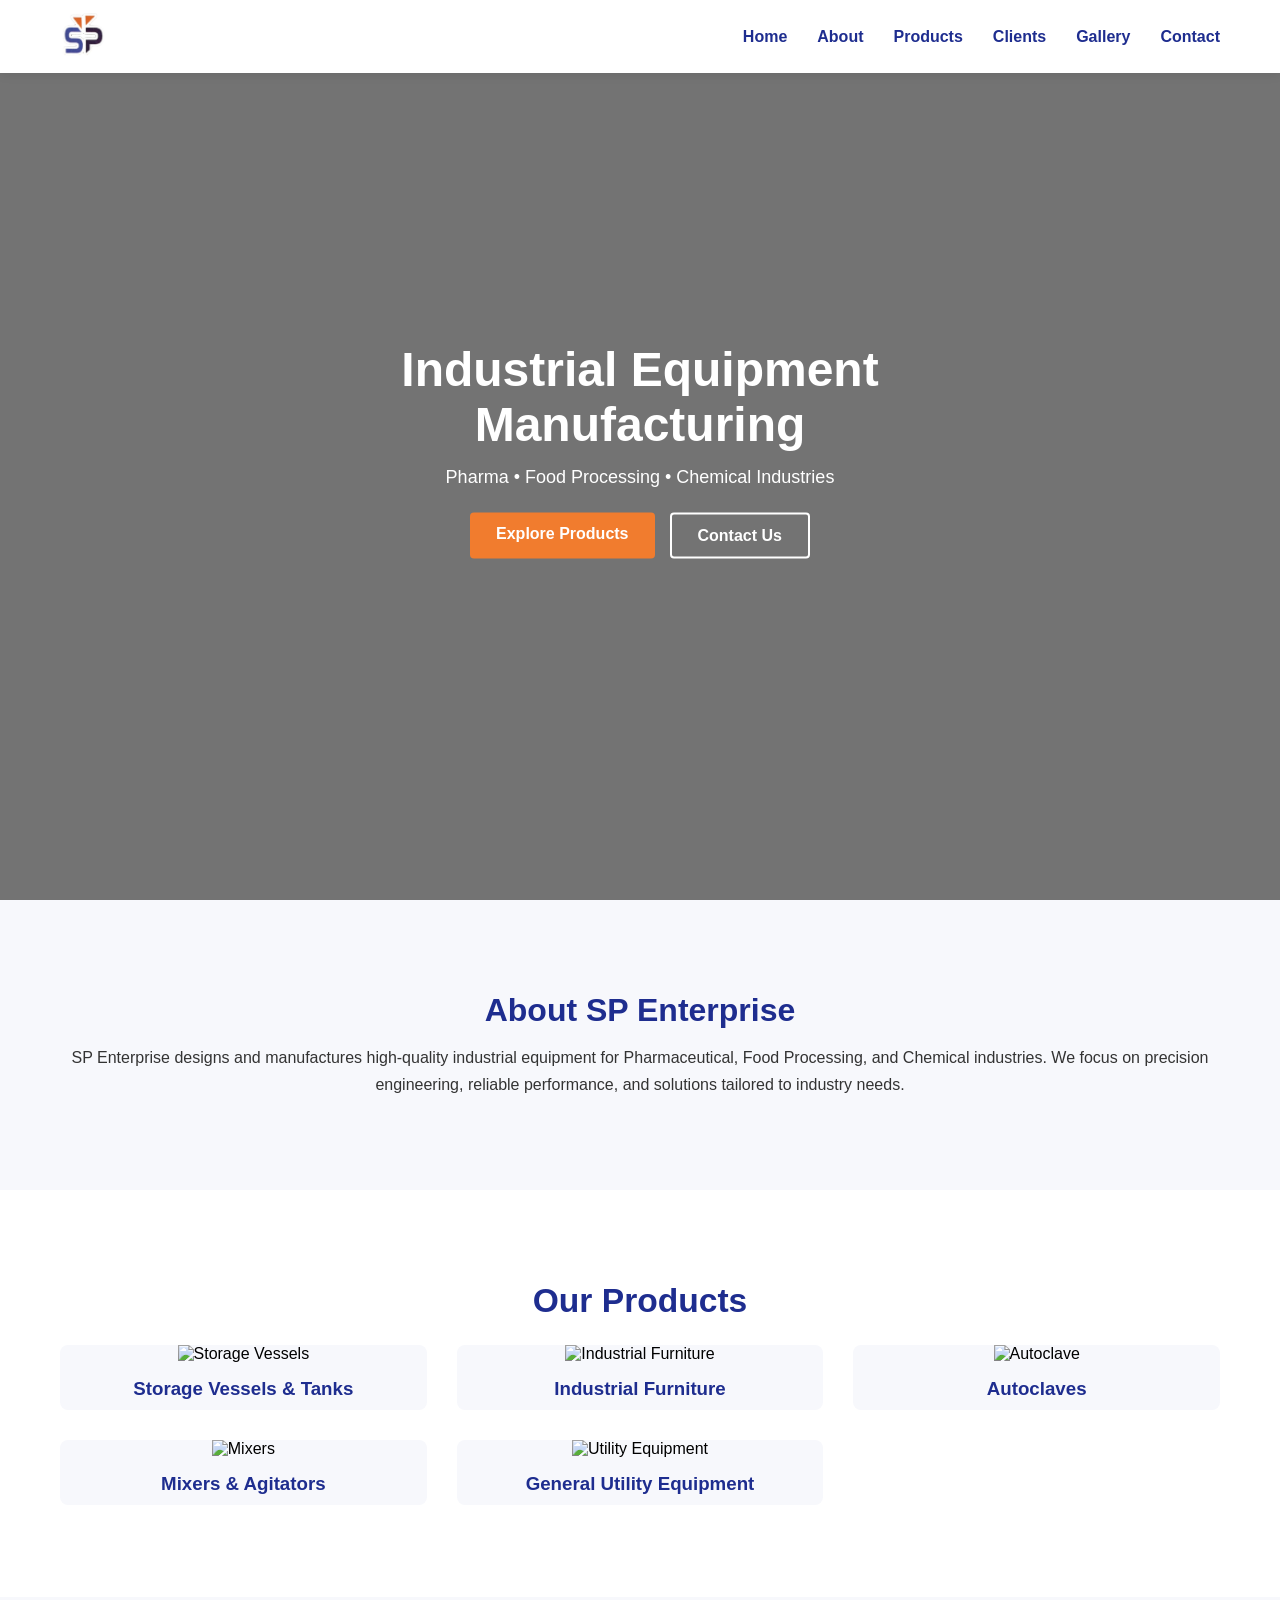
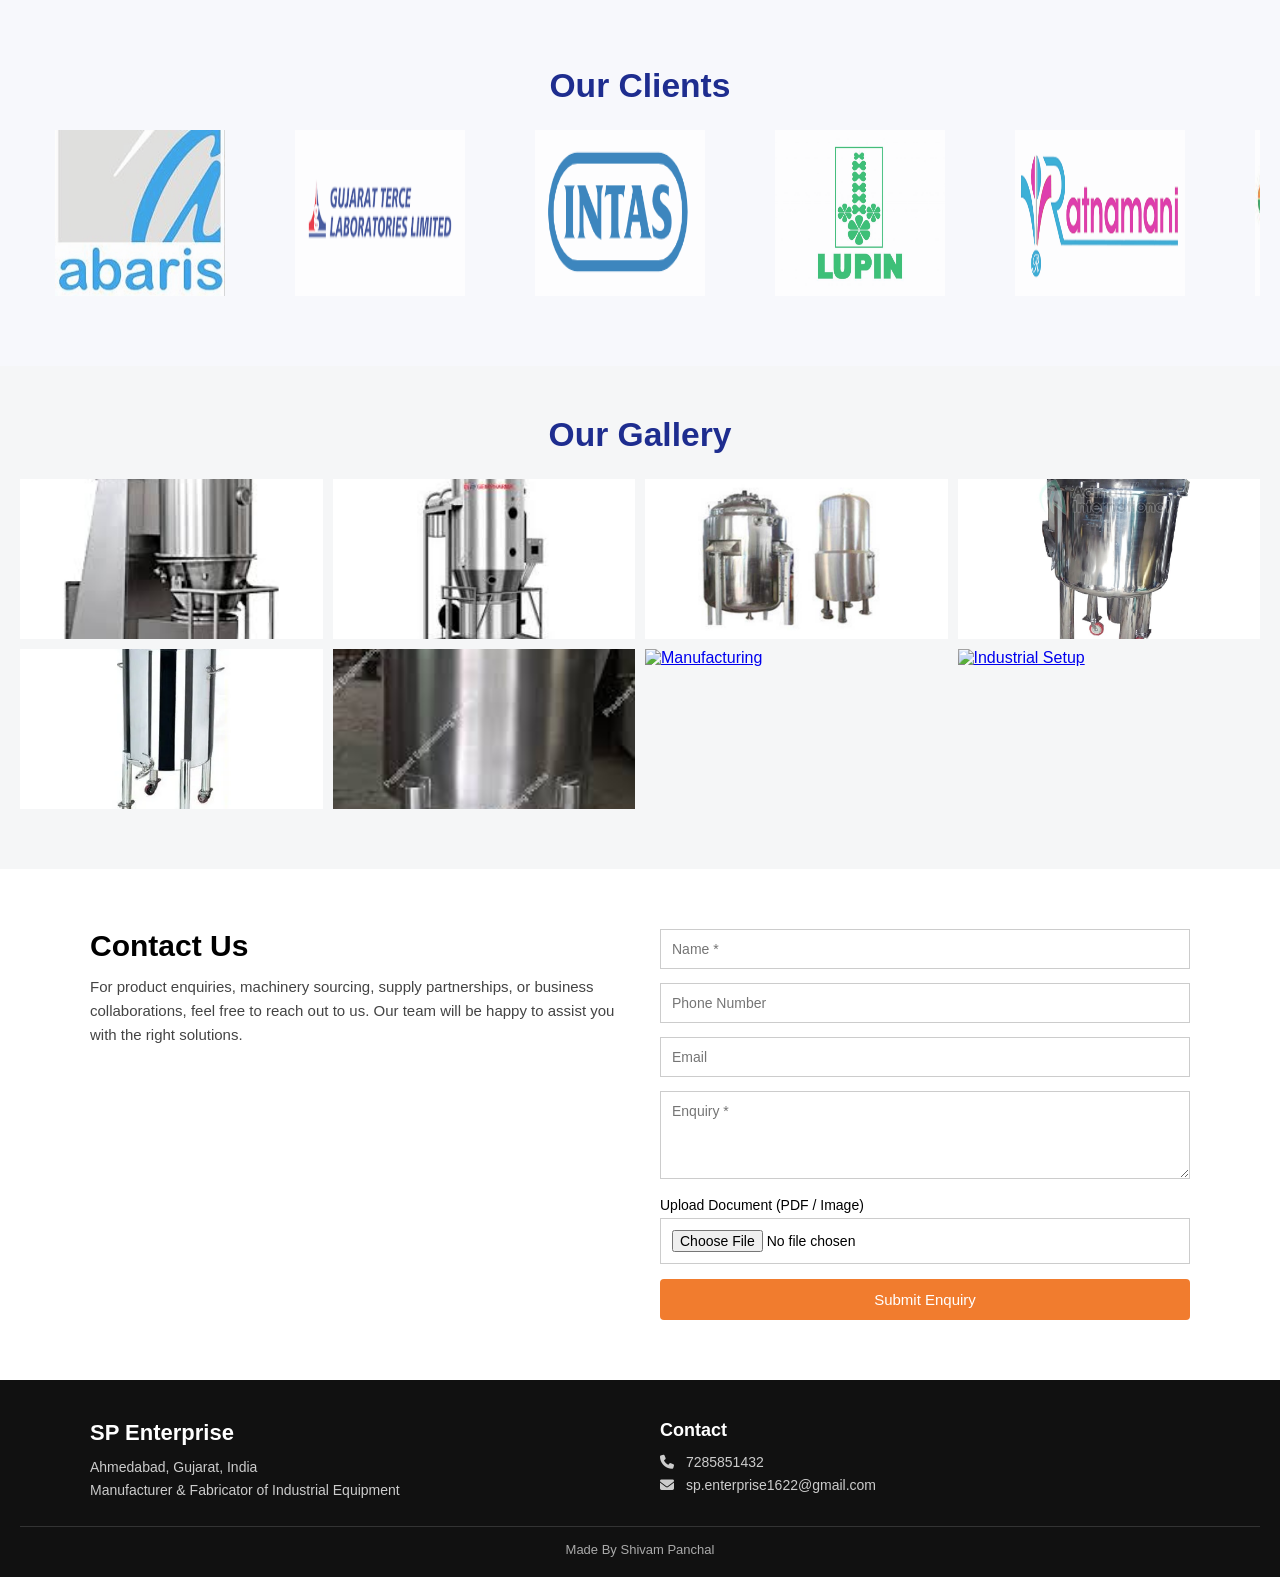
==== index.html @ d5ec73e0 "Add files via upload" ====
<!DOCTYPE html>
<html lang="en">
<head>
    <meta charset="UTF-8">
    <meta name="viewport" content="width=device-width, initial-scale=1.0">
    <link rel="stylesheet" href="style.css">
    <link rel="stylesheet" href="https://cdn.jsdelivr.net/npm/swiper@11/swiper-bundle.min.css">
    <link rel="stylesheet" href="https://cdn.jsdelivr.net/npm/lightgallery@2.7.2/css/lightgallery-bundle.min.css"/>
    <link rel="stylesheet" href="https://cdnjs.cloudflare.com/ajax/libs/font-awesome/6.5.0/css/all.min.css">
  
  <title>SP Enterprise</title>
</head>
<body>

<!-- Navbar -->
<header class="header">
  <div class="container">
    <div class="logo">
      <img src="img/sp_logo.png" alt="SP Enterprise">
    </div>

    <nav class="nav" id="navMenu">
      <ul class="nav-links">
        <li><a href="#home">Home</a></li>
        <li><a href="#about">About</a></li>
        <li><a href="#products">Products</a></li>
        <li><a href="#clients">Clients</a></li>
        <li><a href="#gallery">Gallery</a></li>
        <li><a href="#contact">Contact</a></li>
      </ul>
    </nav>

    <div class="hamburger" id="hamburger">
      <span></span>
      <span></span>
      <span></span>
    </div>
  </div>
</header>

<!--Hero Section---------------------------------------------------------------------------->
<section class="hero" id="home">
  <div class="swiper hero-swiper">
    <div class="swiper-wrapper">

      <div class="swiper-slide" style="background-image:url('IMG/hero1.jpg')"></div>
      <div class="swiper-slide" style="background-image:url('IMG/hero2.jpg')"></div>
      <div class="swiper-slide" style="background-image:url('IMG/hero3.jpg')"></div>

    </div>
  </div>

  <div class="hero-content">
    <h1>Industrial Equipment Manufacturing</h1>
    <p>Pharma • Food Processing • Chemical Industries</p>
    <div class="hero-buttons">
      <a href="#products" class="btn primary">Explore Products</a>
      <a href="#contact" class="btn secondary">Contact Us</a>
    </div>
  </div>
</section>

<!--About Us---------------------------------------------------------------------------->
<section class="about" id="about">
  <div class="container about-wrap">
    <div class="about-text">
      <h2>About SP Enterprise</h2>
      <p>
        SP Enterprise designs and manufactures high-quality industrial equipment
        for Pharmaceutical, Food Processing, and Chemical industries. We focus on
        precision engineering, reliable performance, and solutions tailored to
        industry needs.
      </p>
    </div>

</section>

<!--Products---------------------------------------------------------------------------->
<section class="products" id="products">
  <div class="container">
    <h2 class="section-title center">Our Products</h2>

    <div class="product-grid">

      <div class="product-card">
        <img src="IMG/storage.jpg" alt="Storage Vessels">
        <h3>Storage Vessels & Tanks</h3>
      </div>

      <div class="product-card">
        <img src="IMG/furniture.jpg" alt="Industrial Furniture">
        <h3>Industrial Furniture</h3>
      </div>

      <div class="product-card">
        <img src="IMG/autoclave.jpg" alt="Autoclave">
        <h3>Autoclaves</h3>
      </div>

      <div class="product-card">
        <img src="IMG/mixer.jpg" alt="Mixers">
        <h3>Mixers & Agitators</h3>
      </div>

      <div class="product-card">
        <img src="IMG/utility.jpg" alt="Utility Equipment">
        <h3>General Utility Equipment</h3>
      </div>

    </div>
  </div>
</section>

<!--Clients---------------------------------------------------------------------------->
<section class="clients" id="clients">
  <h2 class="section-title">Our Clients</h2>

  <div class="client-slider">
    <div class="client-track">

      <!-- Original set -->
      <img src="img/abaris.jpg" alt="Abaris Healthcare">
      <img src="img/Gujarat Terce Laboratories Ltd.png" alt="Gujarat Terce Laboratories">
      <img src="img/intas.jpg" alt="Intas Pharmaceuticals">
      <img src="img/lupin.jpg" alt="Lupin Limited">
      <img src="img/ratnamani.jpg" alt="Ratnamani Metals">
      <img src="img/Sahara%20Star.png" alt="Sahara Star Hospitality">
      <img src="img/Gulkas.png" alt="Gulkas Manufacturing">
      <img src="img/Vadilal.png" alt="Vadilal Industries">

      <!-- Duplicate set (MUST be identical & in same order) -->
      <img src="img/abaris.jpg" alt="">
      <img src="img/Gujarat%20Terce.png" alt="">
      <img src="img/intas.jpg" alt="">
      <img src="img/lupin.jpg" alt="">
      <img src="img/ratnamani.jpg" alt="">
      <img src="img/Sahara%20Star.png" alt="">
      <img src="img/Gulkas.png" alt="">
      <img src="img/Vadilal.png" alt="">

    </div>
  </div>
</section>

<!-- Gallery -->
<section class="gallery" id="gallery">
  <h2 class="section-title">Our Gallery</h2>

  <div class="gallery-wrapper" id="lightgallery">

    <!-- Slide 1 -->
    <div class="gallery-slide">
      <a href="img/gallery1.jpg"><img src="img/gallery1.jpg" alt="Storage Vessel"></a>
      <a href="img/gallery2.jpg"><img src="img/gallery2.jpg" alt="Mixing Tank"></a>
      <a href="img/gallery3.jpg"><img src="img/gallery3.jpg" alt="Autoclave"></a>
      <a href="img/gallery4.jpg"><img src="img/gallery4.jpg" alt="Fabrication"></a>
      <a href="img/gallery5.jpg"><img src="img/gallery5.jpg" alt="Utility Equipment"></a>
      <a href="img/gallery6.jpg"><img src="img/gallery6.jpg" alt="Process Tank"></a>
      <a href="img/gallery7.jpg"><img src="img/gallery7.jpg" alt="Manufacturing"></a>
      <a href="img/gallery8.jpg"><img src="img/gallery8.jpg" alt="Industrial Setup"></a>
    </div>

    <!-- Slide 2 -->
    <div class="gallery-slide">
      <a href="img/gallery9.jpg"><img src="img/gallery9.jpg" alt="Factory Floor"></a>
      <a href="img/gallery10.jpg"><img src="img/gallery10.jpg" alt="Engineering Detail"></a>
      <a href="img/gallery11.jpg"><img src="img/gallery11.jpg" alt="Assembly"></a>
      <a href="img/gallery12.jpg"><img src="img/gallery12.jpg" alt="Workshop"></a>
      <a href="img/gallery13.jpg"><img src="img/gallery13.jpg" alt="Equipment"></a>
      <a href="img/gallery14.jpg"><img src="img/gallery14.jpg" alt="Installation"></a>
      <a href="img/gallery15.jpg"><img src="img/gallery15.jpg" alt="Testing"></a>
      <a href="img/gallery16.jpg"><img src="img/gallery16.jpg" alt="Plant View"></a>
    </div>
  </div>

  <!-- See More Button -->
<!-- <div class="gallery-more">
  <a href="gallery.html" class="btn-gallery">See More</a>
</div> -->

</section>

<!-- Contact Us -->
<section class="contact-section" id="contact">
  <div class="contact-container">

    <!-- Left Content -->
    <div class="contact-info">
      <h2>Contact Us</h2>
      <p>
        For product enquiries, machinery sourcing, supply partnerships,
        or business collaborations, feel free to reach out to us.
        Our team will be happy to assist you with the right solutions.
      </p>
    </div>

    <!-- Right Form -->
    <form class="contact-form">
      
      <div class="form-row">
        <input type="text" name="name" placeholder="Name *" required>
        <input type="tel" name="phone" placeholder="Phone Number">
      </div>

      <div class="form-row">
        <input type="email" name="email" placeholder="Email">
        
      </div>

      <textarea name="enquiry" rows="4" placeholder="Enquiry *" required></textarea>

      <label class="upload-label">
        Upload Document (PDF / Image)
        <input type="file" name="document" accept=".pdf,.jpg,.jpeg,.png">
      </label>

      <button type="submit" style="background-color: #F17C2E; border-radius: 4px;">Submit Enquiry</button>

    </form>
  </div>
</section>

<!-- Footer -->
<footer class="footer">
  <div class="footer-container">

    <!-- Company Info -->
    <div class="footer-box">
      <h3>SP Enterprise</h3>
      <p>
        Ahmedabad, Gujarat, India<br>
        Manufacturer & Fabricator of Industrial Equipment
      </p>
    </div>

    <!-- Quick Links -->
    <!-- <div class="footer-box">
      <h4>Quick Links</h4>
      <ul>
        <li><a href="#home">Home</a></li>
        <li><a href="#products">Products</a></li>
        <li><a href="#gallery">Gallery</a></li>
        <li><a href="#clients">Clients</a></li>
        <li><a href="#contact">Contact</a></li>
      </ul>
    </div> -->

    <!-- Contact Info -->
    <div class="footer-box">
      <h4>Contact</h4>

      <p>
        <i class="fas fa-phone"></i>
        <a href="tel:7285851432">7285851432</a>
      </p>

      <p>
        <i class="fas fa-envelope"></i>
        <a href="mailto:sp.enterprise1622@gmail.com">
          sp.enterprise1622@gmail.com
        </a>
      </p>
    </div>

  </div>

  <div class="footer-bottom">
    Made By Shivam Panchal
  </div>
</footer>


<script src="index.js"></script>
<script src="https://cdn.jsdelivr.net/npm/swiper@11/swiper-bundle.min.js"></script>
<script src="https://cdn.jsdelivr.net/npm/lightgallery@2.7.2/lightgallery.min.js"></script>
<script src="https://cdn.jsdelivr.net/npm/lightgallery@2.7.2/plugins/thumbnail/lg-thumbnail.min.js"></script>
<script src="https://cdn.jsdelivr.net/npm/lightgallery@2.7.2/plugins/zoom/lg-zoom.min.js"></script>
<script>
  document.addEventListener('contextmenu', e => e.preventDefault());
</script>

</body>
</html>
---- style.css ----
* {
  margin: 0;
  padding: 0;
  box-sizing: border-box;
  font-family: Arial, sans-serif;
}

html {
  scroll-behavior: smooth;
}


.header {
  position: fixed;
  top: 0;
  width: 100%;
  background: #ffffff;
  box-shadow: 0 2px 10px rgba(0,0,0,0.08);
  z-index: 1000;
}

.container {
  max-width: 1200px;
  margin: auto;
  padding: 12px 20px;
  display: flex;
  align-items: center;
  justify-content: space-between;
}

.logo img {
  height: 45px;
}

.nav-links {
  list-style: none;
  display: flex;
  gap: 30px;
}

.nav-links a {
  text-decoration: none;
  color: #1E2D8F;
  font-weight: 600;
}

.nav-links a:hover {
  color: #F17C2E;
}

/* Hamburger */
.hamburger {
  display: none;
  flex-direction: column;
  cursor: pointer;
}

.hamburger span {
  height: 3px;
  width: 25px;
  background: #1E2D8F;
  margin: 4px 0;
  transition: 0.3s;
}

@media (max-width: 768px) {
  .nav {
    position: absolute;
    top: 70px;
    right: 0;
    background: white;
    width: 100%;
    display: none;
    flex-direction: column;
  }

  .nav.active {
    display: flex;
  }

  .nav-links {
    flex-direction: column;
    text-align: center;
    padding: 20px 0;
  }

  .hamburger {
    display: flex;
  }
}

.hero {
  height: 100vh;
  position: relative;
}

.hero .swiper {
  height: 100%;
}

.hero .swiper-slide {
  background-size: cover;
  background-position: center;
}

.hero::after {
  content: "";
  position: absolute;
  inset: 0;
  background: rgba(0,0,0,0.55);
}

.hero-content {
  position: absolute;
  top: 50%;
  left: 50%;
  transform: translate(-50%, -50%);
  color: #fff;
  text-align: center;
  z-index: 2;
}

.hero-content h1 {
  font-size: 48px;
  margin-bottom: 15px;
}

.hero-content p {
  font-size: 18px;
  margin-bottom: 25px;
}

.hero-buttons {
  display: flex;
  gap: 15px;
  justify-content: center;
}

.btn {
  padding: 12px 26px;
  text-decoration: none;
  font-weight: bold;
  border-radius: 4px;
}

.primary {
  background: #F17C2E;
  color: white;
}

.secondary {
  border: 2px solid white;
  color: white;
}

@media (max-width:768px) {
  .hero-content h1 { font-size: 32px; }
}


.about {
  padding: 80px 20px;
  background: #f7f8fc;
  text-align: center;
}

.about-wrap {
  display: flex;
  align-items: center;
  gap: 40px;
}

.about-text h2 {
  font-size: 32px;
  color: #1E2D8F;
  margin-bottom: 15px;
}

.about-text p {
  font-size: 16px;
  line-height: 1.7;
  color: #333;
}

.about-image img {
  width: 100%;
  max-width: 450px;
  border-radius: 8px;
}

@media (max-width:768px) {
  .about-wrap {
    flex-direction: column;
    text-align: center;
  }
}

.products {
  padding: 80px 20px;
  background: #ffffff;
}

.section-title {
  text-align: center;
  font-size: 32px;
  color: #1E2D8F;
  margin-bottom: 50px;
}

.product-grid {
  display: grid;
  grid-template-columns: repeat(3, 1fr);
  gap: 30px;
}

.product-card {
  background: #f7f8fc;
  border-radius: 8px;
  overflow: hidden;
  text-align: center;
  transition: transform 0.3s, box-shadow 0.3s;
  cursor: pointer;
}

.product-card img {
  width: 100%;
  height: 220px;
  object-fit: cover;
}

.product-card h3 {
  margin: 15px 0 10px;
  color: #1E2D8F;
}

.product-card p {
  padding: 0 15px 20px;
  font-size: 15px;
  color: #555;
}

.product-card:hover {
  transform: translateY(-8px);
  box-shadow: 0 15px 30px rgba(0,0,0,0.15);
}

@media (max-width:768px) {
  .product-grid {
    grid-template-columns: 1fr;
  }
}

.section-title {
  width: 100%;
  text-align: center;
  font-size: 32px;
  color: #1E2D8F;
  margin-bottom: 50px;
}

.products .container {
  display: block;
}

.clients {
  padding: 70px 20px;
  background: #f7f8fc;
  overflow: hidden;
}

.client-slider {
  width: 100%;
  overflow: hidden;
}

.client-track {
  display: flex;
  width: max-content;
  animation: clientScroll 35s linear infinite;
}

.client-track img {
  width: 170px;
  margin: 0 35px;
  flex-shrink: 0;
  filter: grayscale(0%);
  opacity: 0.75;
  transition: 0.3s ease;
}

.client-track img:hover {
  filter: grayscale(0);
  opacity: 1;
}

@keyframes clientScroll {
  from {
    transform: translateX(0);
  }
  to {
    transform: translateX(-50%);
  }
}

/* Pause on hover (professional touch) */
.client-slider:hover .client-track {
  animation-play-state: paused;
}

@media (max-width: 768px) {
  .client-track img {
    width: 110px;
    margin: 0 20px;
  }
}

.gallery {
  padding: 50px 20px;
  background: #f5f6f7;
}

.section-title {
  text-align: center;
  font-size: 2.1rem;
  margin-bottom: 25px;
}

/* Horizontal slider */
.gallery-wrapper {
  display: flex;
  gap: 20px;
  overflow-x: auto;
  scroll-snap-type: x mandatory;
  padding-bottom: 10px;
}

/* Each slide */
.gallery-slide {
  flex: 0 0 100%;
  display: grid;
  grid-template-columns: repeat(4, 1fr);
  grid-template-rows: repeat(2, auto);
  gap: 10px;
  scroll-snap-align: start;
}

/* Images */
.gallery-slide a {
  overflow: hidden;
}

.gallery-slide img {
  width: 100%;
  height: 160px;
  object-fit: cover;
  display: block;
}

/* Scrollbar (optional but clean) */
.gallery-wrapper::-webkit-scrollbar {
  height: 6px;
}
.gallery-wrapper::-webkit-scrollbar-thumb {
  background: #bbb;
}

@media (max-width: 768px) {
  .gallery-slide {
    grid-template-columns: repeat(2, 1fr);
    grid-template-rows: repeat(2, auto);
  }

  .gallery-slide img {
    height: 130px;
  }
}

.gallery-more {
  text-align: center;
  margin-top: 25px;
}

.btn-gallery {
  display: inline-block;
  padding: 10px 26px;
  font-size: 0.95rem;
  text-decoration: none;
  color: #fff;
  background: #1f3c88; /* industrial blue */
  border: 1px solid #1f3c88;
  transition: all 0.3s ease;
}

.btn-gallery:hover {
  background: transparent;
  color: #1f3c88;
}

.contact-section {
  padding: 60px 20px;
  background: #ffffff;
}

.contact-container {
  max-width: 1100px;
  margin: auto;
  display: flex;
  gap: 40px;
}

/* Info */
.contact-info {
  flex: 1;
}

.contact-info h2 {
  font-size: 30px;
  margin-bottom: 12px;
}

.contact-info p {
  font-size: 15px;
  line-height: 1.6;
  color: #444;
}

/* Form */
.contact-form {
  flex: 1;
}

.contact-form input,
.contact-form textarea {
  width: 100%;
  padding: 11px;
  margin-bottom: 14px;
  border: 1px solid #ccc;
  font-size: 14px;
}

.contact-form textarea {
  resize: vertical;
}

.upload-label {
  font-size: 14px;
  margin-bottom: 15px;
  display: block;
}

.upload-label input {
  display: block;
  margin-top: 5px;
}

.contact-form button {
  padding: 12px;
  width: 100%;
  background: #000;
  color: #fff;
  border: none;
  cursor: pointer;
  font-size: 15px;
}

/* Mobile */
@media (max-width: 768px) {
  .contact-container {
    flex-direction: column;
  }

  .contact-info {
    text-align: center;
  }
}



.footer {
  background: #111;
  color: #ddd;
  padding: 40px 20px 20px;
}

.footer-container {
  max-width: 1100px;
  margin: auto;
  display: flex;
  justify-content: space-between; /* KEY FIX */
  align-items: flex-start;
  gap: 40px;
}

/* Each box */
.footer-box {
  flex: 1;
}

/* Company name */
.footer-box h3 {
  font-size: 22px;
  margin-bottom: 10px;
  color: #fff;
}

/* Section headings */
.footer-box h4 {
  font-size: 18px;
  margin-bottom: 10px;
  color: #fff;
}

/* Text */
.footer-box p {
  font-size: 14px;
  line-height: 1.6;
  color: #ccc;
}

/* Contact links */
.footer-box a {
  color: #ccc;
  text-decoration: none;
}

.footer-box a:hover {
  color: #fff;
}

/* Icons */
.footer-box i {
  margin-right: 8px;
  color: #ccc;
}

/* Bottom line */
.footer-bottom {
  text-align: center;
  margin-top: 25px;
  padding-top: 15px;
  border-top: 1px solid #333;
  font-size: 13px;
  color: #aaa;
}

/* Mobile */
@media (max-width: 768px) {

  .footer-container {
    flex-direction: column;
    align-items: center;
    text-align: center;
  }

  .footer-box {
    width: 100%;
  }

  /* Contact lines alignment */
  .footer-box p {
    display: flex;
    align-items: center;
    justify-content: center;
    gap: 8px;
  }

  .footer-box i {
    margin: 0; /* remove left bias */
  }
}
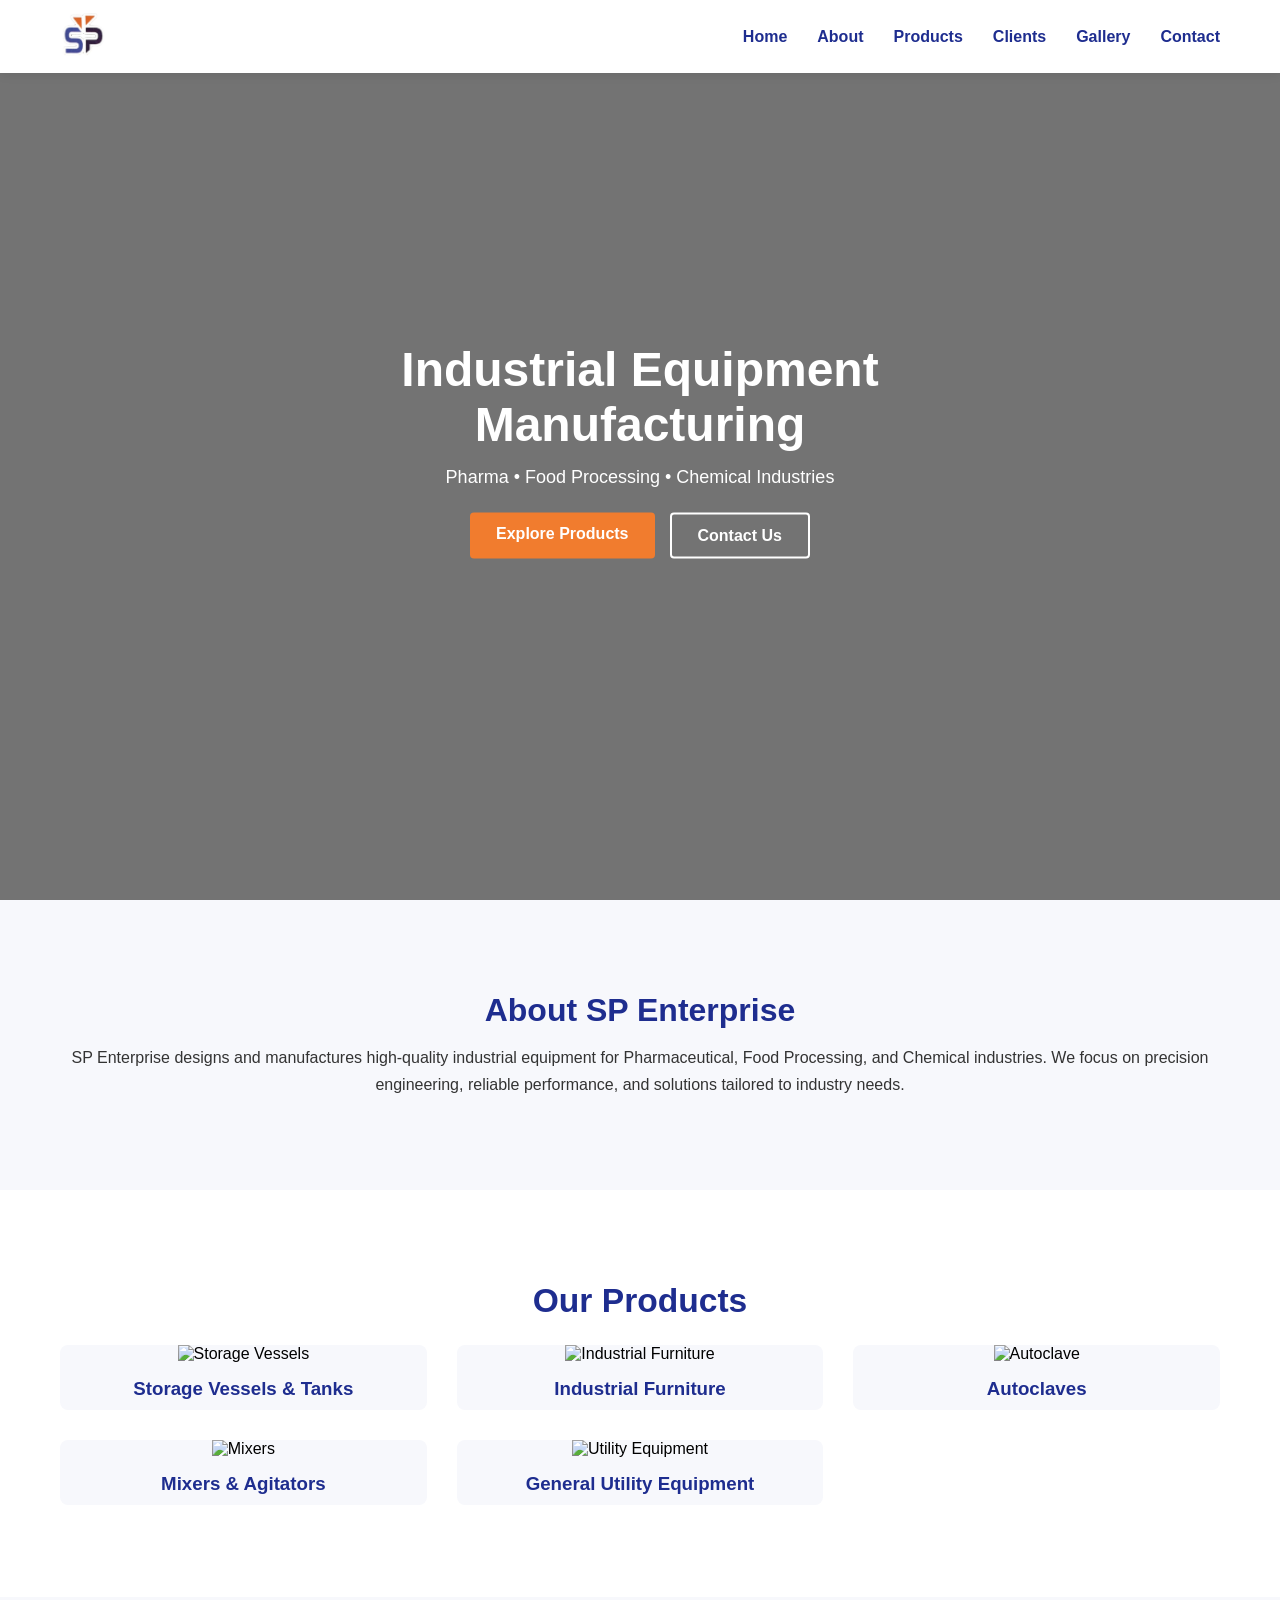
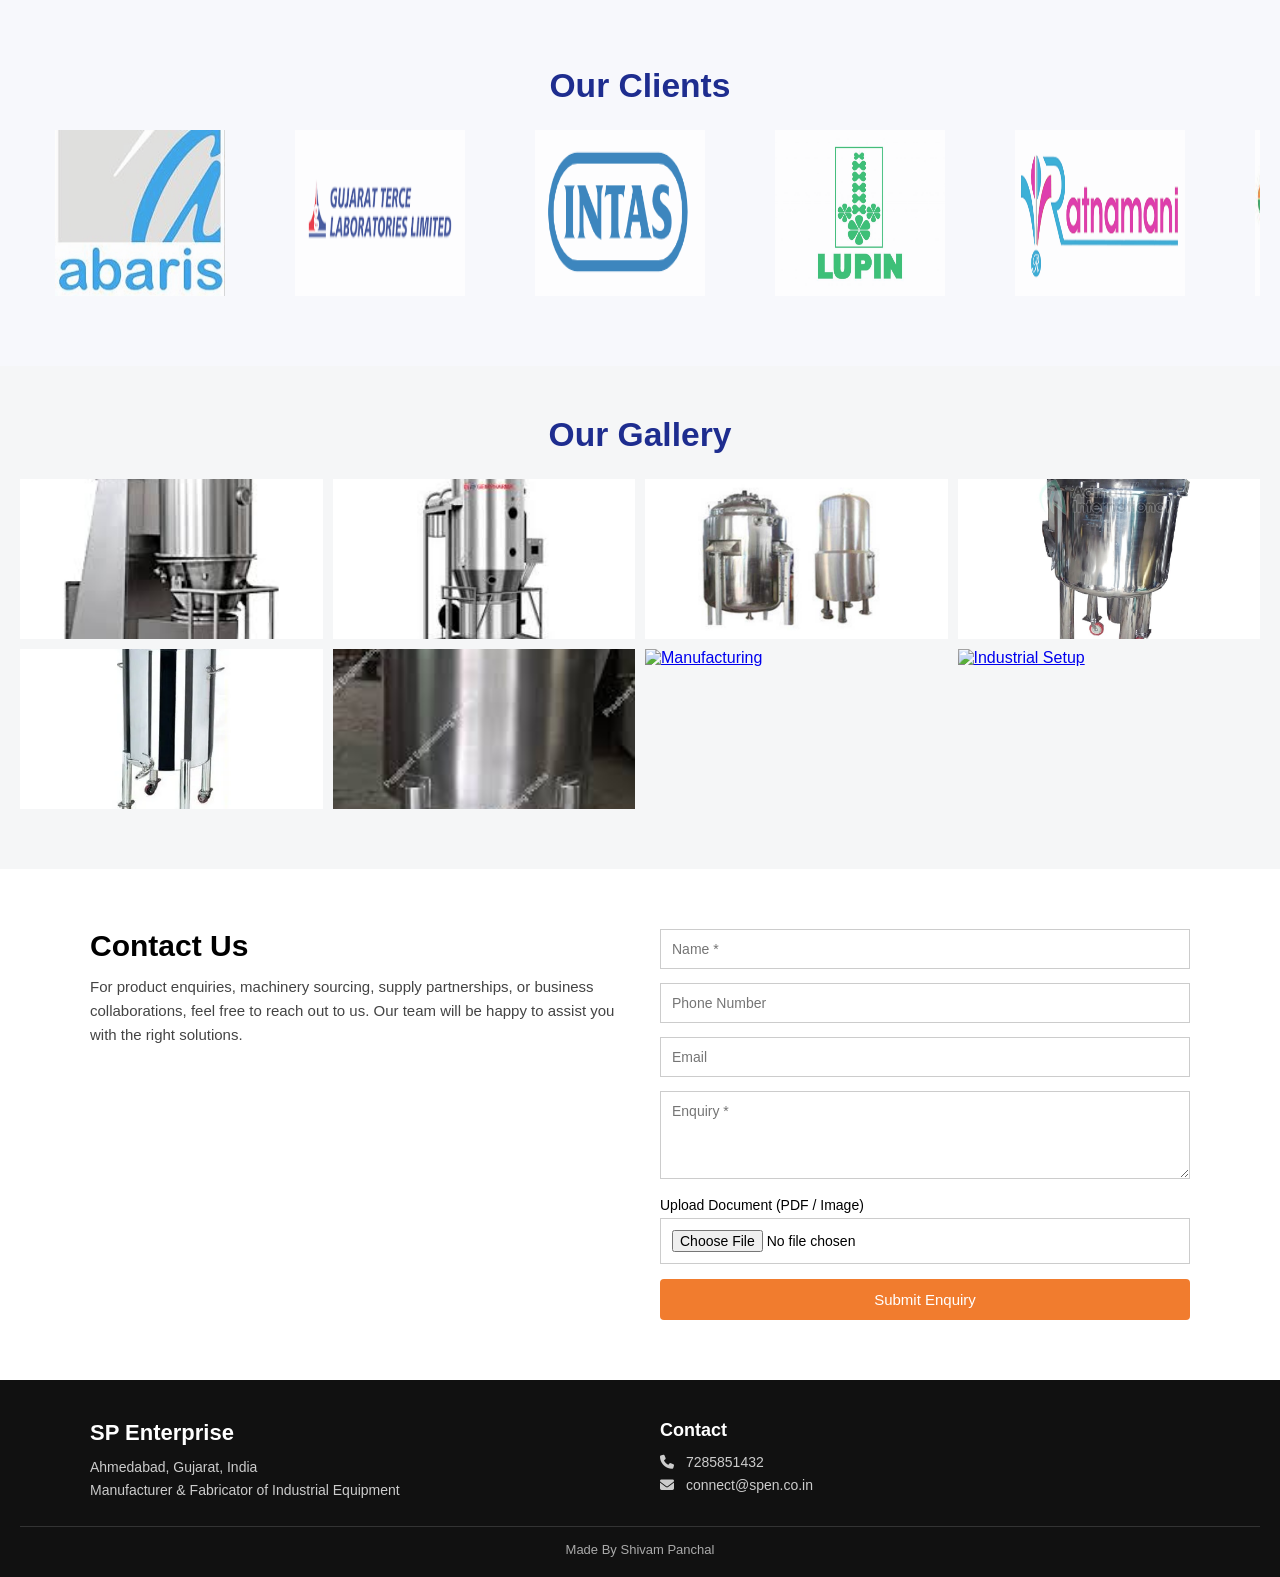
==== commit 5aa2809d: "Email ID Changed" ====
--- a/index.html
+++ b/index.html
@@ -7,7 +7,7 @@
     <link rel="stylesheet" href="https://cdn.jsdelivr.net/npm/swiper@11/swiper-bundle.min.css">
     <link rel="stylesheet" href="https://cdn.jsdelivr.net/npm/lightgallery@2.7.2/css/lightgallery-bundle.min.css"/>
     <link rel="stylesheet" href="https://cdnjs.cloudflare.com/ajax/libs/font-awesome/6.5.0/css/all.min.css">
-  
+    <link rel="icon" href="img/sp_logo.png" type="image/x-icon">
   <title>SP Enterprise</title>
 </head>
 <body>
@@ -256,8 +256,8 @@
 
       <p>
         <i class="fas fa-envelope"></i>
-        <a href="mailto:sp.enterprise1622@gmail.com">
-          sp.enterprise1622@gmail.com
+        <a href="mailto:connect@spen.co.in">
+          connect@spen.co.in
         </a>
       </p>
     </div>
@@ -280,4 +280,7 @@
 </script>
 
 </body>
-</html>+
+</html>
+
+
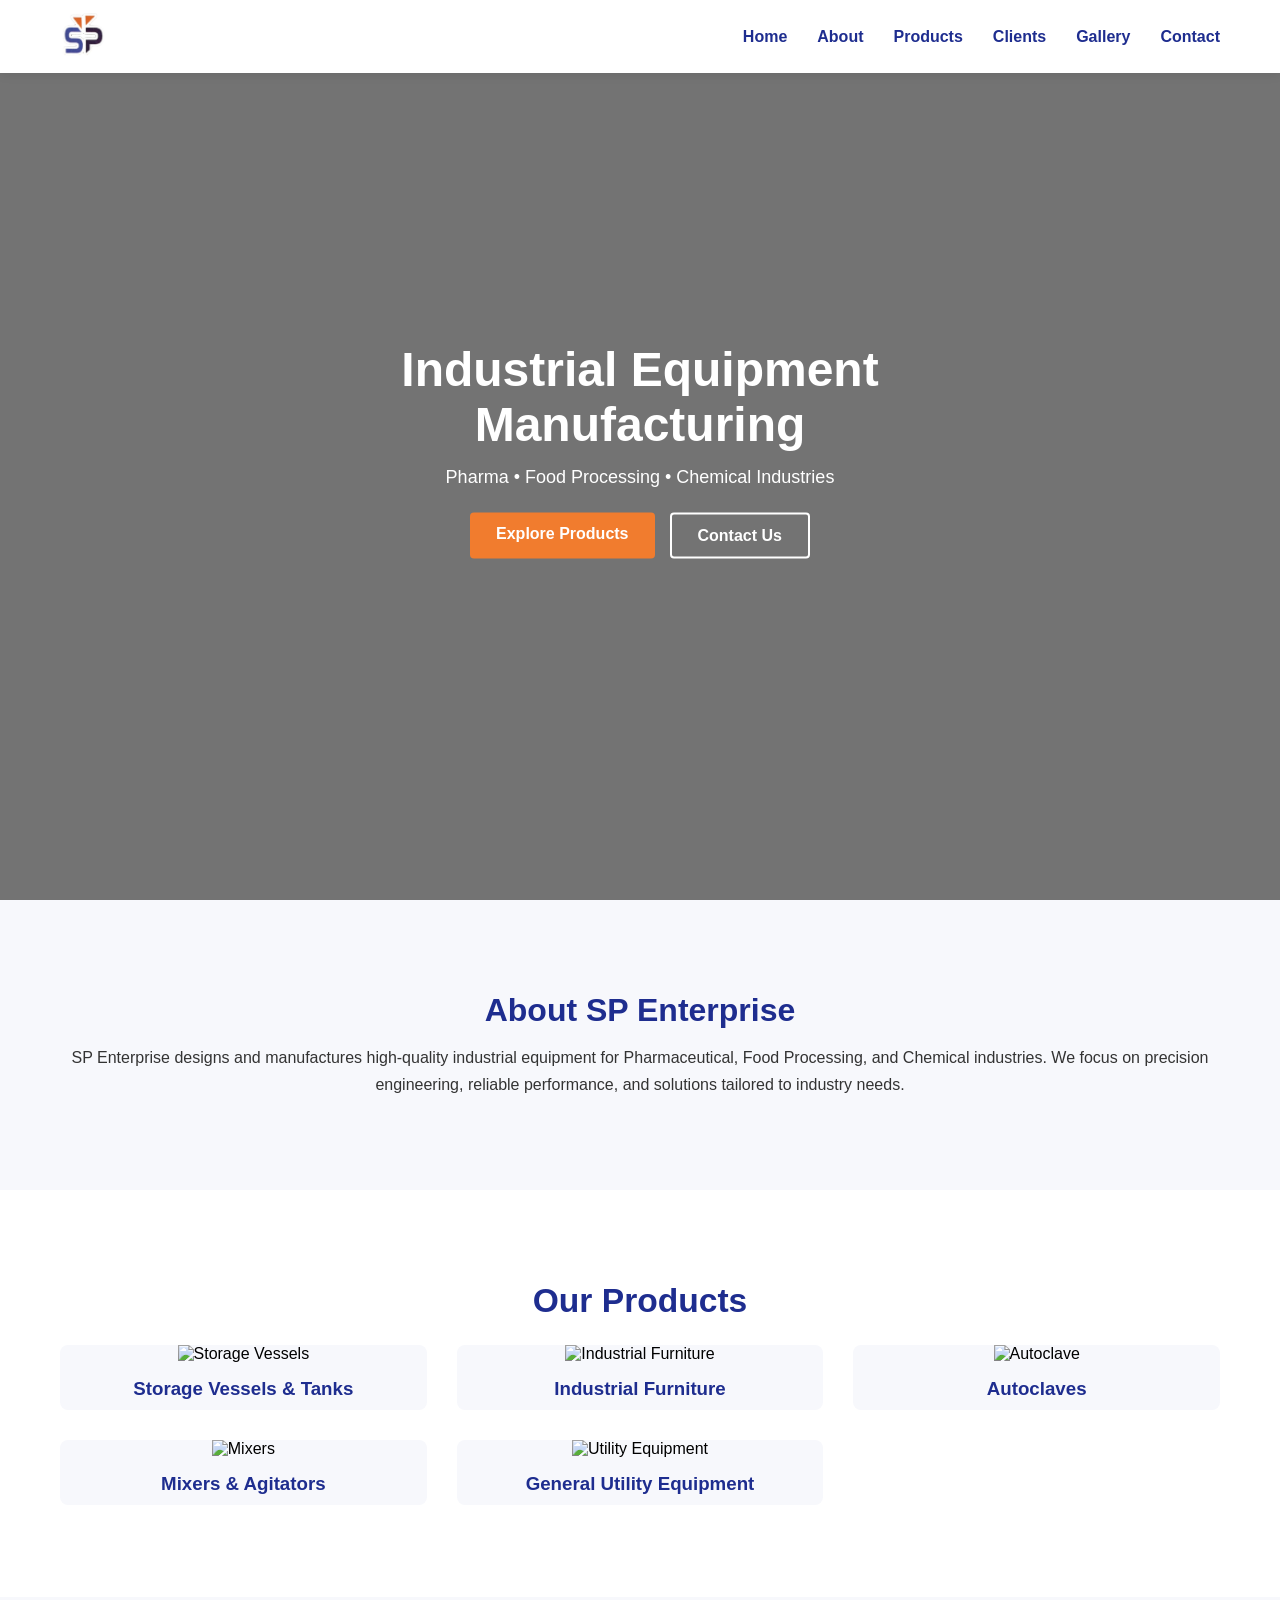
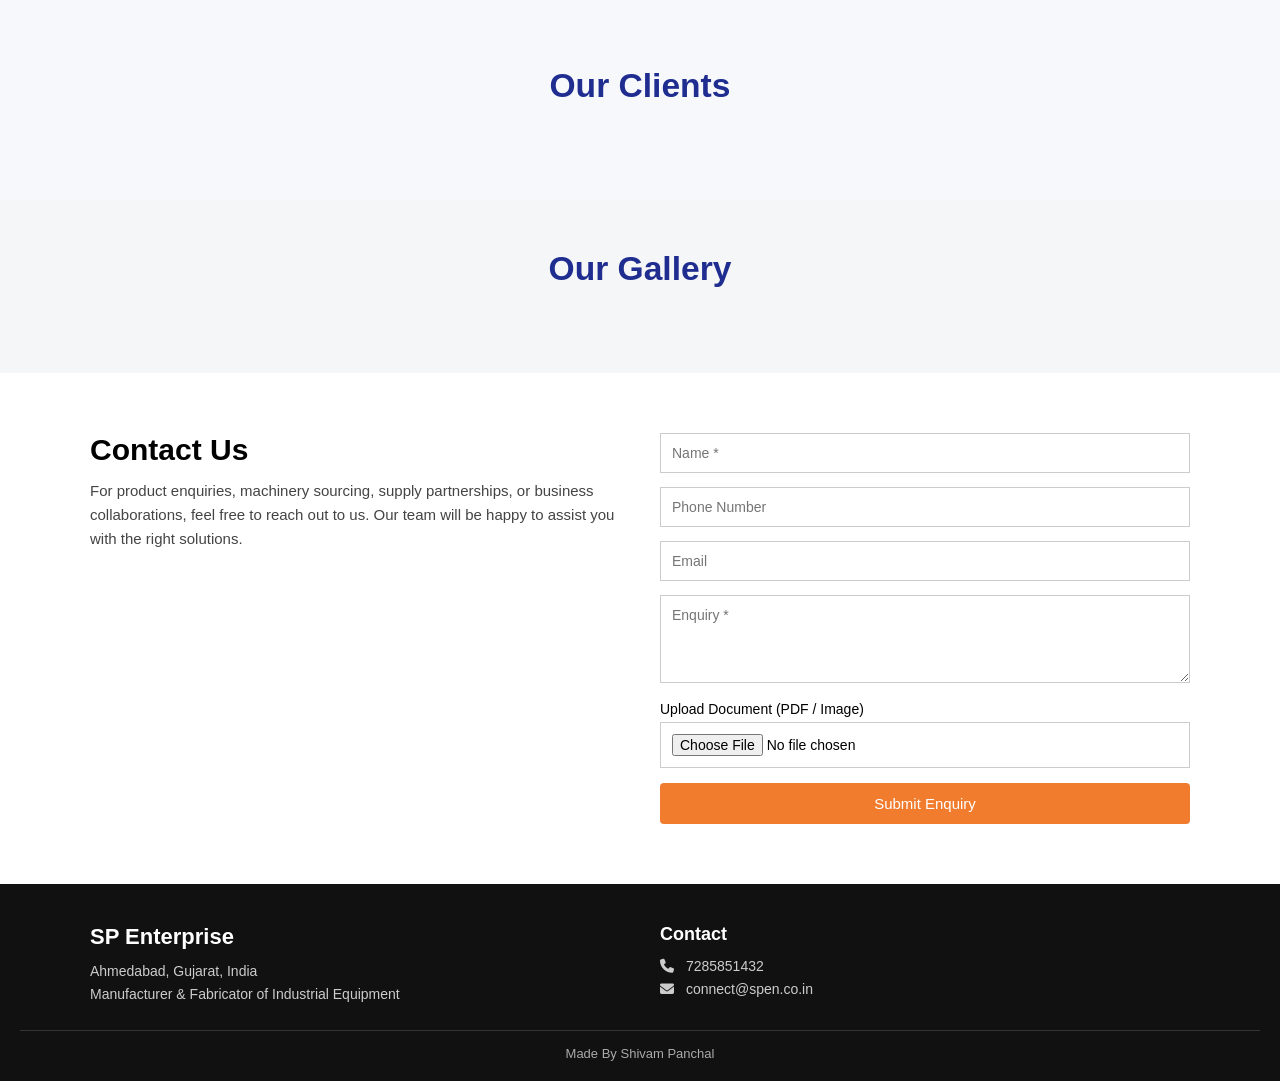
==== commit 5072db4e: "Commented code for a while" ====
--- a/index.html
+++ b/index.html
@@ -119,24 +119,24 @@
     <div class="client-track">
 
       <!-- Original set -->
-      <img src="img/abaris.jpg" alt="Abaris Healthcare">
+     <!-- <img src="img/abaris.jpg" alt="Abaris Healthcare">
       <img src="img/Gujarat Terce Laboratories Ltd.png" alt="Gujarat Terce Laboratories">
       <img src="img/intas.jpg" alt="Intas Pharmaceuticals">
       <img src="img/lupin.jpg" alt="Lupin Limited">
       <img src="img/ratnamani.jpg" alt="Ratnamani Metals">
       <img src="img/Sahara%20Star.png" alt="Sahara Star Hospitality">
       <img src="img/Gulkas.png" alt="Gulkas Manufacturing">
-      <img src="img/Vadilal.png" alt="Vadilal Industries">
+      <img src="img/Vadilal.png" alt="Vadilal Industries"> -->
 
       <!-- Duplicate set (MUST be identical & in same order) -->
-      <img src="img/abaris.jpg" alt="">
+     <!-- <img src="img/abaris.jpg" alt="">
       <img src="img/Gujarat%20Terce.png" alt="">
       <img src="img/intas.jpg" alt="">
       <img src="img/lupin.jpg" alt="">
       <img src="img/ratnamani.jpg" alt="">
       <img src="img/Sahara%20Star.png" alt="">
       <img src="img/Gulkas.png" alt="">
-      <img src="img/Vadilal.png" alt="">
+      <img src="img/Vadilal.png" alt=""> -->
 
     </div>
   </div>
@@ -149,7 +149,7 @@
   <div class="gallery-wrapper" id="lightgallery">
 
     <!-- Slide 1 -->
-    <div class="gallery-slide">
+   <!-- <div class="gallery-slide">
       <a href="img/gallery1.jpg"><img src="img/gallery1.jpg" alt="Storage Vessel"></a>
       <a href="img/gallery2.jpg"><img src="img/gallery2.jpg" alt="Mixing Tank"></a>
       <a href="img/gallery3.jpg"><img src="img/gallery3.jpg" alt="Autoclave"></a>
@@ -158,10 +158,10 @@
       <a href="img/gallery6.jpg"><img src="img/gallery6.jpg" alt="Process Tank"></a>
       <a href="img/gallery7.jpg"><img src="img/gallery7.jpg" alt="Manufacturing"></a>
       <a href="img/gallery8.jpg"><img src="img/gallery8.jpg" alt="Industrial Setup"></a>
-    </div>
+    </div> -->
 
     <!-- Slide 2 -->
-    <div class="gallery-slide">
+    <!-- <div class="gallery-slide">
       <a href="img/gallery9.jpg"><img src="img/gallery9.jpg" alt="Factory Floor"></a>
       <a href="img/gallery10.jpg"><img src="img/gallery10.jpg" alt="Engineering Detail"></a>
       <a href="img/gallery11.jpg"><img src="img/gallery11.jpg" alt="Assembly"></a>
@@ -171,7 +171,7 @@
       <a href="img/gallery15.jpg"><img src="img/gallery15.jpg" alt="Testing"></a>
       <a href="img/gallery16.jpg"><img src="img/gallery16.jpg" alt="Plant View"></a>
     </div>
-  </div>
+  </div> -->
 
   <!-- See More Button -->
 <!-- <div class="gallery-more">
@@ -284,3 +284,4 @@
 </html>
 
 
+
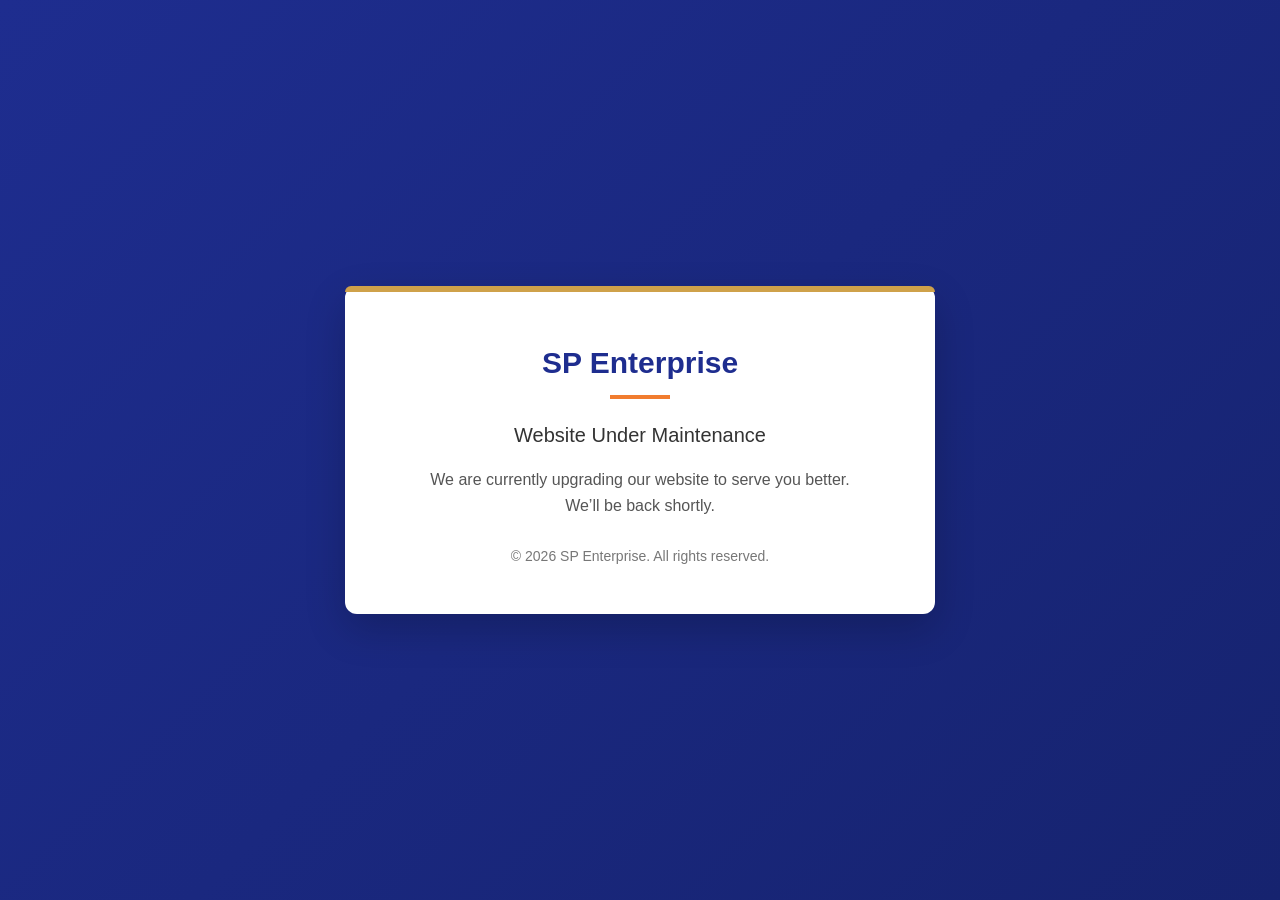
==== commit 98fb8d26: "Banner" ====
--- a/index.html
+++ b/index.html
@@ -1,287 +1,37 @@
-<!DOCTYPE html>
-<html lang="en">
-<head>
-    <meta charset="UTF-8">
-    <meta name="viewport" content="width=device-width, initial-scale=1.0">
-    <link rel="stylesheet" href="style.css">
-    <link rel="stylesheet" href="https://cdn.jsdelivr.net/npm/swiper@11/swiper-bundle.min.css">
-    <link rel="stylesheet" href="https://cdn.jsdelivr.net/npm/lightgallery@2.7.2/css/lightgallery-bundle.min.css"/>
-    <link rel="stylesheet" href="https://cdnjs.cloudflare.com/ajax/libs/font-awesome/6.5.0/css/all.min.css">
-    <link rel="icon" href="img/sp_logo.png" type="image/x-icon">
-  <title>SP Enterprise</title>
-</head>
-<body>
-
-<!-- Navbar -->
-<header class="header">
-  <div class="container">
-    <div class="logo">
-      <img src="img/sp_logo.png" alt="SP Enterprise">
-    </div>
-
-    <nav class="nav" id="navMenu">
-      <ul class="nav-links">
-        <li><a href="#home">Home</a></li>
-        <li><a href="#about">About</a></li>
-        <li><a href="#products">Products</a></li>
-        <li><a href="#clients">Clients</a></li>
-        <li><a href="#gallery">Gallery</a></li>
-        <li><a href="#contact">Contact</a></li>
-      </ul>
-    </nav>
-
-    <div class="hamburger" id="hamburger">
-      <span></span>
-      <span></span>
-      <span></span>
-    </div>
-  </div>
-</header>
-
-<!--Hero Section---------------------------------------------------------------------------->
-<section class="hero" id="home">
-  <div class="swiper hero-swiper">
-    <div class="swiper-wrapper">
-
-      <div class="swiper-slide" style="background-image:url('IMG/hero1.jpg')"></div>
-      <div class="swiper-slide" style="background-image:url('IMG/hero2.jpg')"></div>
-      <div class="swiper-slide" style="background-image:url('IMG/hero3.jpg')"></div>
-
-    </div>
-  </div>
-
-  <div class="hero-content">
-    <h1>Industrial Equipment Manufacturing</h1>
-    <p>Pharma • Food Processing • Chemical Industries</p>
-    <div class="hero-buttons">
-      <a href="#products" class="btn primary">Explore Products</a>
-      <a href="#contact" class="btn secondary">Contact Us</a>
-    </div>
-  </div>
-</section>
-
-<!--About Us---------------------------------------------------------------------------->
-<section class="about" id="about">
-  <div class="container about-wrap">
-    <div class="about-text">
-      <h2>About SP Enterprise</h2>
-      <p>
-        SP Enterprise designs and manufactures high-quality industrial equipment
-        for Pharmaceutical, Food Processing, and Chemical industries. We focus on
-        precision engineering, reliable performance, and solutions tailored to
-        industry needs.
-      </p>
-    </div>
-
-</section>
-
-<!--Products---------------------------------------------------------------------------->
-<section class="products" id="products">
-  <div class="container">
-    <h2 class="section-title center">Our Products</h2>
-
-    <div class="product-grid">
-
-      <div class="product-card">
-        <img src="IMG/storage.jpg" alt="Storage Vessels">
-        <h3>Storage Vessels & Tanks</h3>
-      </div>
-
-      <div class="product-card">
-        <img src="IMG/furniture.jpg" alt="Industrial Furniture">
-        <h3>Industrial Furniture</h3>
-      </div>
-
-      <div class="product-card">
-        <img src="IMG/autoclave.jpg" alt="Autoclave">
-        <h3>Autoclaves</h3>
-      </div>
-
-      <div class="product-card">
-        <img src="IMG/mixer.jpg" alt="Mixers">
-        <h3>Mixers & Agitators</h3>
-      </div>
-
-      <div class="product-card">
-        <img src="IMG/utility.jpg" alt="Utility Equipment">
-        <h3>General Utility Equipment</h3>
-      </div>
-
-    </div>
-  </div>
-</section>
-
-<!--Clients---------------------------------------------------------------------------->
-<section class="clients" id="clients">
-  <h2 class="section-title">Our Clients</h2>
-
-  <div class="client-slider">
-    <div class="client-track">
-
-      <!-- Original set -->
-     <!-- <img src="img/abaris.jpg" alt="Abaris Healthcare">
-      <img src="img/Gujarat Terce Laboratories Ltd.png" alt="Gujarat Terce Laboratories">
-      <img src="img/intas.jpg" alt="Intas Pharmaceuticals">
-      <img src="img/lupin.jpg" alt="Lupin Limited">
-      <img src="img/ratnamani.jpg" alt="Ratnamani Metals">
-      <img src="img/Sahara%20Star.png" alt="Sahara Star Hospitality">
-      <img src="img/Gulkas.png" alt="Gulkas Manufacturing">
-      <img src="img/Vadilal.png" alt="Vadilal Industries"> -->
-
-      <!-- Duplicate set (MUST be identical & in same order) -->
-     <!-- <img src="img/abaris.jpg" alt="">
-      <img src="img/Gujarat%20Terce.png" alt="">
-      <img src="img/intas.jpg" alt="">
-      <img src="img/lupin.jpg" alt="">
-      <img src="img/ratnamani.jpg" alt="">
-      <img src="img/Sahara%20Star.png" alt="">
-      <img src="img/Gulkas.png" alt="">
-      <img src="img/Vadilal.png" alt=""> -->
-
-    </div>
-  </div>
-</section>
-
-<!-- Gallery -->
-<section class="gallery" id="gallery">
-  <h2 class="section-title">Our Gallery</h2>
-
-  <div class="gallery-wrapper" id="lightgallery">
-
-    <!-- Slide 1 -->
-   <!-- <div class="gallery-slide">
-      <a href="img/gallery1.jpg"><img src="img/gallery1.jpg" alt="Storage Vessel"></a>
-      <a href="img/gallery2.jpg"><img src="img/gallery2.jpg" alt="Mixing Tank"></a>
-      <a href="img/gallery3.jpg"><img src="img/gallery3.jpg" alt="Autoclave"></a>
-      <a href="img/gallery4.jpg"><img src="img/gallery4.jpg" alt="Fabrication"></a>
-      <a href="img/gallery5.jpg"><img src="img/gallery5.jpg" alt="Utility Equipment"></a>
-      <a href="img/gallery6.jpg"><img src="img/gallery6.jpg" alt="Process Tank"></a>
-      <a href="img/gallery7.jpg"><img src="img/gallery7.jpg" alt="Manufacturing"></a>
-      <a href="img/gallery8.jpg"><img src="img/gallery8.jpg" alt="Industrial Setup"></a>
-    </div> -->
-
-    <!-- Slide 2 -->
-    <!-- <div class="gallery-slide">
-      <a href="img/gallery9.jpg"><img src="img/gallery9.jpg" alt="Factory Floor"></a>
-      <a href="img/gallery10.jpg"><img src="img/gallery10.jpg" alt="Engineering Detail"></a>
-      <a href="img/gallery11.jpg"><img src="img/gallery11.jpg" alt="Assembly"></a>
-      <a href="img/gallery12.jpg"><img src="img/gallery12.jpg" alt="Workshop"></a>
-      <a href="img/gallery13.jpg"><img src="img/gallery13.jpg" alt="Equipment"></a>
-      <a href="img/gallery14.jpg"><img src="img/gallery14.jpg" alt="Installation"></a>
-      <a href="img/gallery15.jpg"><img src="img/gallery15.jpg" alt="Testing"></a>
-      <a href="img/gallery16.jpg"><img src="img/gallery16.jpg" alt="Plant View"></a>
-    </div>
-  </div> -->
-
-  <!-- See More Button -->
-<!-- <div class="gallery-more">
-  <a href="gallery.html" class="btn-gallery">See More</a>
-</div> -->
-
-</section>
-
-<!-- Contact Us -->
-<section class="contact-section" id="contact">
-  <div class="contact-container">
-
-    <!-- Left Content -->
-    <div class="contact-info">
-      <h2>Contact Us</h2>
-      <p>
-        For product enquiries, machinery sourcing, supply partnerships,
-        or business collaborations, feel free to reach out to us.
-        Our team will be happy to assist you with the right solutions.
-      </p>
-    </div>
-
-    <!-- Right Form -->
-    <form class="contact-form">
-      
-      <div class="form-row">
-        <input type="text" name="name" placeholder="Name *" required>
-        <input type="tel" name="phone" placeholder="Phone Number">
-      </div>
-
-      <div class="form-row">
-        <input type="email" name="email" placeholder="Email">
-        
-      </div>
-
-      <textarea name="enquiry" rows="4" placeholder="Enquiry *" required></textarea>
-
-      <label class="upload-label">
-        Upload Document (PDF / Image)
-        <input type="file" name="document" accept=".pdf,.jpg,.jpeg,.png">
-      </label>
-
-      <button type="submit" style="background-color: #F17C2E; border-radius: 4px;">Submit Enquiry</button>
-
-    </form>
-  </div>
-</section>
-
-<!-- Footer -->
-<footer class="footer">
-  <div class="footer-container">
-
-    <!-- Company Info -->
-    <div class="footer-box">
-      <h3>SP Enterprise</h3>
-      <p>
-        Ahmedabad, Gujarat, India<br>
-        Manufacturer & Fabricator of Industrial Equipment
-      </p>
-    </div>
-
-    <!-- Quick Links -->
-    <!-- <div class="footer-box">
-      <h4>Quick Links</h4>
-      <ul>
-        <li><a href="#home">Home</a></li>
-        <li><a href="#products">Products</a></li>
-        <li><a href="#gallery">Gallery</a></li>
-        <li><a href="#clients">Clients</a></li>
-        <li><a href="#contact">Contact</a></li>
-      </ul>
-    </div> -->
-
-    <!-- Contact Info -->
-    <div class="footer-box">
-      <h4>Contact</h4>
-
-      <p>
-        <i class="fas fa-phone"></i>
-        <a href="tel:7285851432">7285851432</a>
-      </p>
-
-      <p>
-        <i class="fas fa-envelope"></i>
-        <a href="mailto:connect@spen.co.in">
-          connect@spen.co.in
-        </a>
-      </p>
-    </div>
-
-  </div>
-
-  <div class="footer-bottom">
-    Made By Shivam Panchal
-  </div>
-</footer>
-
-
-<script src="index.js"></script>
-<script src="https://cdn.jsdelivr.net/npm/swiper@11/swiper-bundle.min.js"></script>
-<script src="https://cdn.jsdelivr.net/npm/lightgallery@2.7.2/lightgallery.min.js"></script>
-<script src="https://cdn.jsdelivr.net/npm/lightgallery@2.7.2/plugins/thumbnail/lg-thumbnail.min.js"></script>
-<script src="https://cdn.jsdelivr.net/npm/lightgallery@2.7.2/plugins/zoom/lg-zoom.min.js"></script>
-<script>
-  document.addEventListener('contextmenu', e => e.preventDefault());
-</script>
-
-</body>
-
-</html>
-
-
-
+<!DOCTYPE html>
+<html>
+<head>
+    <title>SP Enterprise | Under Maintenance</title>
+    <meta name="viewport" content="width=device-width, initial-scale=1.0">
+</head>
+
+<body style="margin:0; padding:0; font-family: Arial, sans-serif; background: linear-gradient(135deg, #1E2D8F, #16236f); display:flex; align-items:center; justify-content:center; height:100vh;">
+
+    <div style="text-align:center; background:#FFFFFF; padding:50px 35px; border-radius:12px; box-shadow:0 15px 40px rgba(0,0,0,0.2); max-width:520px; width:90%; position:relative;">
+
+        <!-- Gold Accent Strip -->
+        <div style="position:absolute; top:0; left:0; right:0; height:6px; background:#CFA14A; border-top-left-radius:12px; border-top-right-radius:12px;"></div>
+
+        <h1 style="margin:10px 0 15px 0; font-size:30px; color:#1E2D8F;">
+            SP Enterprise
+        </h1>
+
+        <div style="width:60px; height:4px; background:#F17C2E; margin:0 auto 25px auto;"></div>
+
+        <h2 style="margin:0 0 20px 0; font-size:20px; color:#333; font-weight:normal;">
+            Website Under Maintenance
+        </h2>
+
+        <p style="margin:0 0 30px 0; font-size:16px; color:#555; line-height:1.6;">
+            We are currently upgrading our website to serve you better.<br>
+            We’ll be back shortly.
+        </p>
+
+        <div style="font-size:14px; color:#777;">
+            © 2026 SP Enterprise. All rights reserved.
+        </div>
+
+    </div>
+
+</body>
+</html>
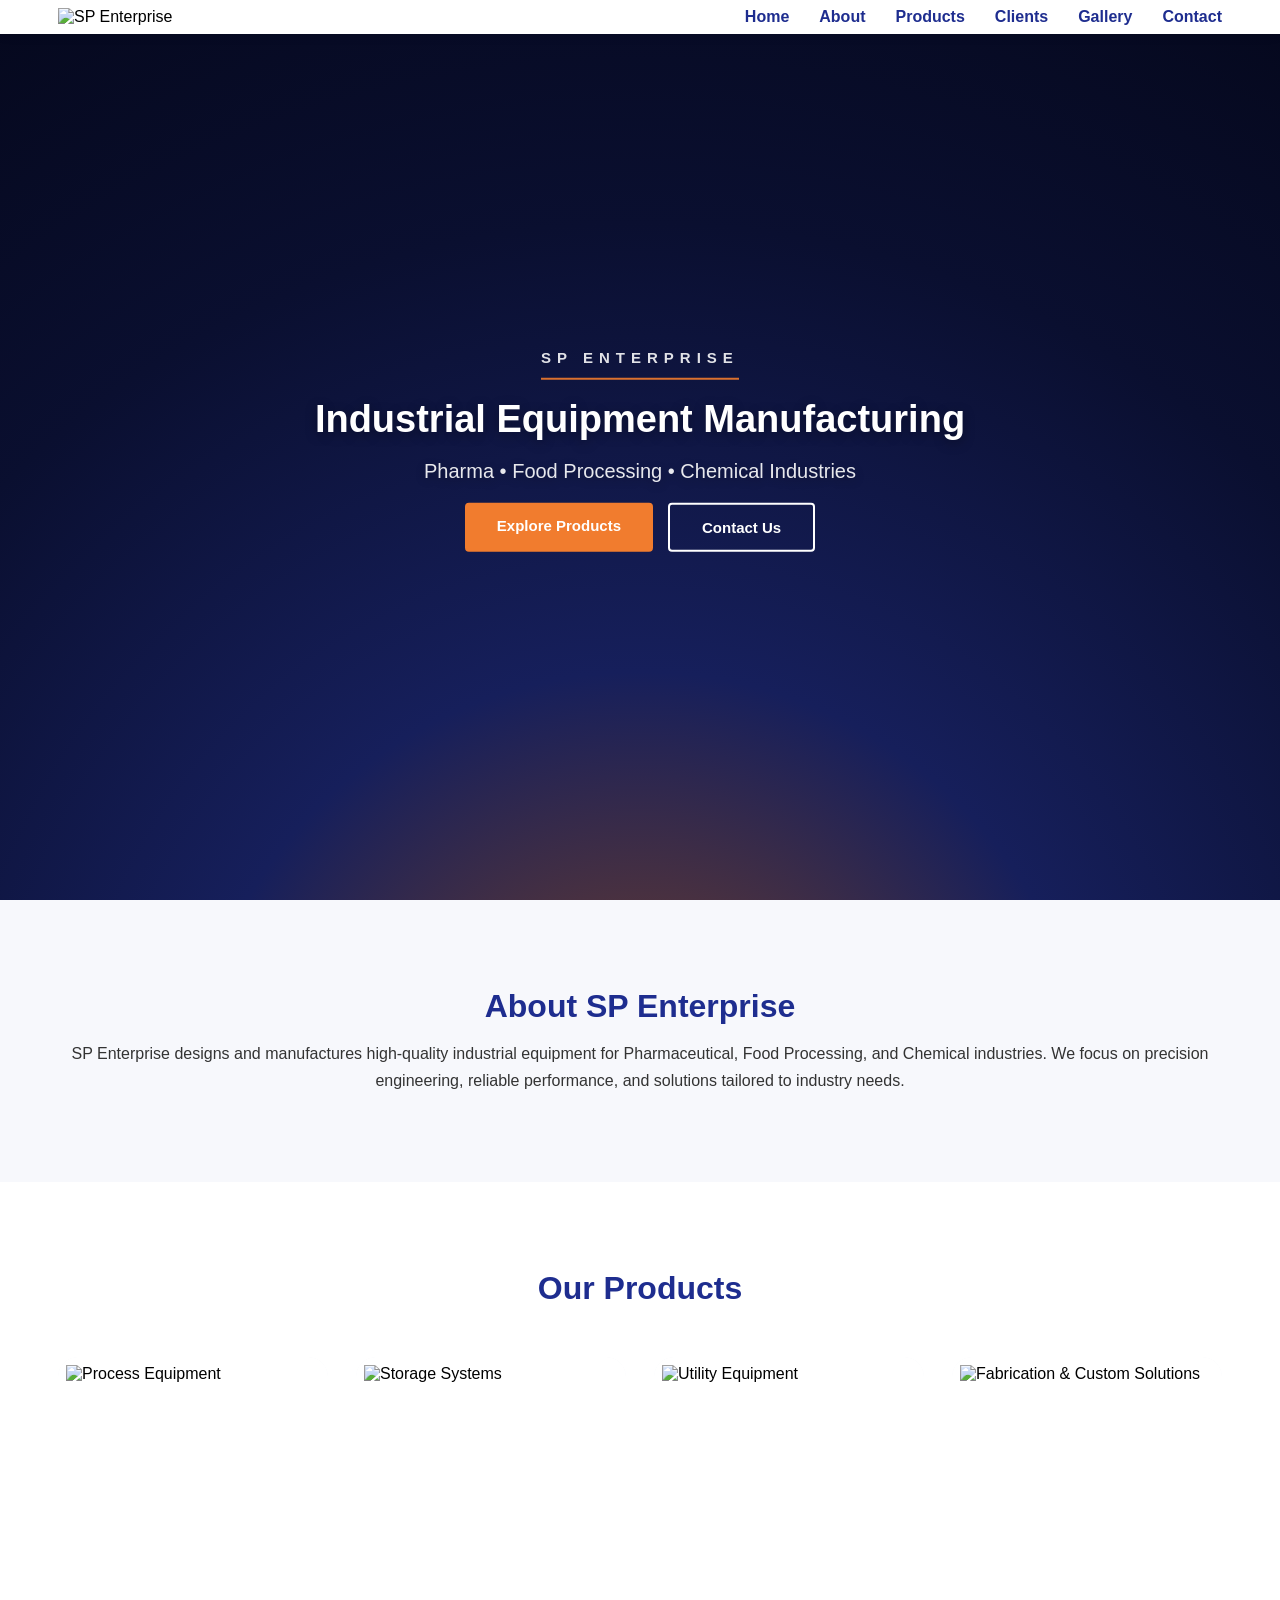
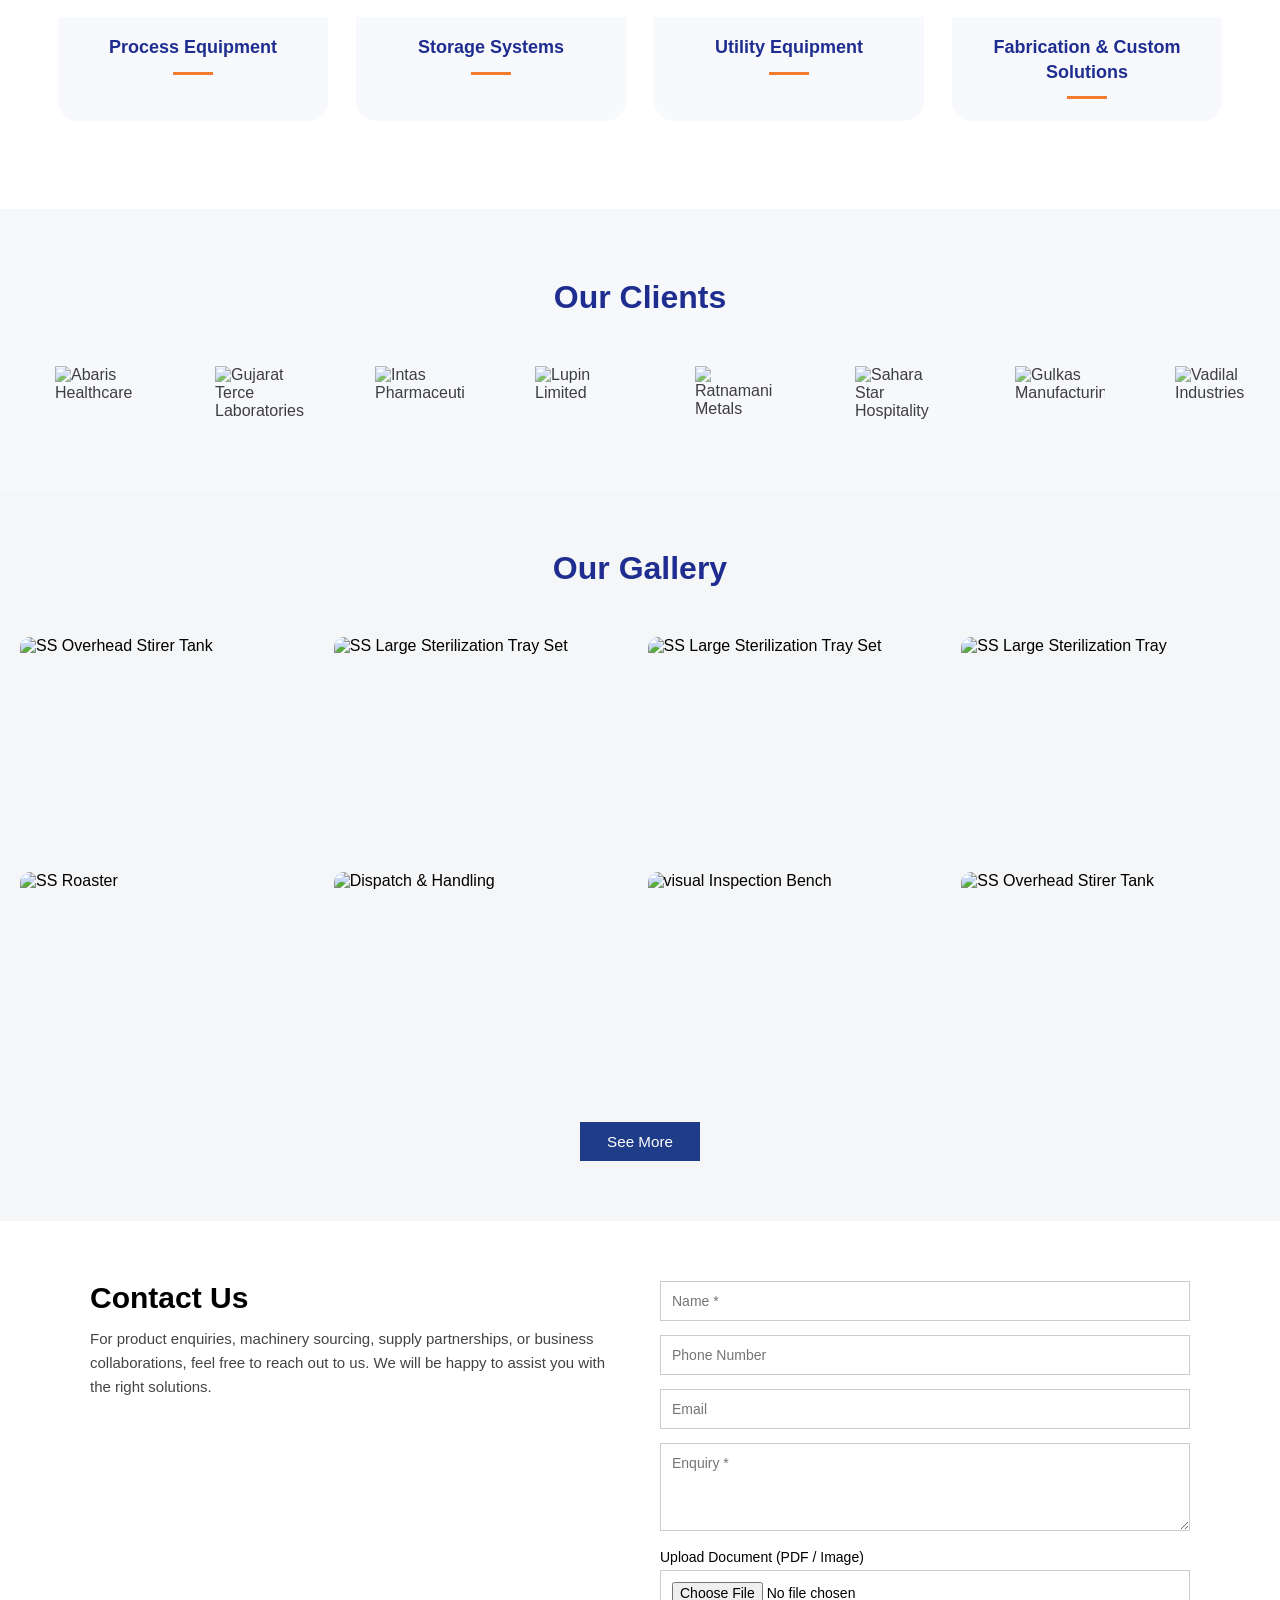
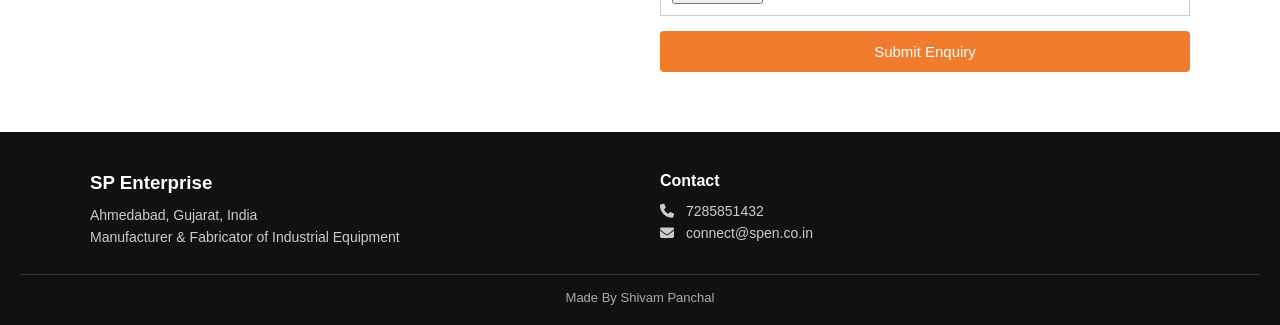
==== commit a6f1015a: "Add files via upload Uploading Final Version" ====
--- a/index.html
+++ b/index.html
@@ -1,37 +1,429 @@
-<!DOCTYPE html>
-<html>
-<head>
-    <title>SP Enterprise | Under Maintenance</title>
-    <meta name="viewport" content="width=device-width, initial-scale=1.0">
-</head>
-
-<body style="margin:0; padding:0; font-family: Arial, sans-serif; background: linear-gradient(135deg, #1E2D8F, #16236f); display:flex; align-items:center; justify-content:center; height:100vh;">
-
-    <div style="text-align:center; background:#FFFFFF; padding:50px 35px; border-radius:12px; box-shadow:0 15px 40px rgba(0,0,0,0.2); max-width:520px; width:90%; position:relative;">
-
-        <!-- Gold Accent Strip -->
-        <div style="position:absolute; top:0; left:0; right:0; height:6px; background:#CFA14A; border-top-left-radius:12px; border-top-right-radius:12px;"></div>
-
-        <h1 style="margin:10px 0 15px 0; font-size:30px; color:#1E2D8F;">
-            SP Enterprise
-        </h1>
-
-        <div style="width:60px; height:4px; background:#F17C2E; margin:0 auto 25px auto;"></div>
-
-        <h2 style="margin:0 0 20px 0; font-size:20px; color:#333; font-weight:normal;">
-            Website Under Maintenance
-        </h2>
-
-        <p style="margin:0 0 30px 0; font-size:16px; color:#555; line-height:1.6;">
-            We are currently upgrading our website to serve you better.<br>
-            We’ll be back shortly.
-        </p>
-
-        <div style="font-size:14px; color:#777;">
-            © 2026 SP Enterprise. All rights reserved.
-        </div>
-
-    </div>
-
-</body>
-</html>
+<!DOCTYPE html>
+<html lang="en">
+<head>
+    <meta charset="UTF-8">
+    <meta name="viewport" content="width=device-width, initial-scale=1.0">
+    <link rel="stylesheet" href="style.css">
+    <link rel="stylesheet" href="https://cdn.jsdelivr.net/npm/swiper@11/swiper-bundle.min.css">
+    <link rel="stylesheet" href="https://cdn.jsdelivr.net/npm/lightgallery@2.7.2/css/lightgallery-bundle.min.css"/>
+    <link rel="stylesheet" href="https://cdnjs.cloudflare.com/ajax/libs/font-awesome/6.5.0/css/all.min.css">
+    <link rel="icon" href="img/sp_logo.png" type="image/x-icon">
+  <title>SP Enterprise</title>
+</head>
+<body>
+
+<!-- Navbar -->
+<header class="header">
+  <div class="container">
+    <div class="logo">
+      <img src="img/sp_logo.png" alt="SP Enterprise">
+    </div>
+
+    <nav class="nav" id="navMenu">
+      <ul class="nav-links">
+        <li><a href="#home">Home</a></li>
+        <li><a href="#about">About</a></li>
+        <li><a href="#products">Products</a></li>
+        <li><a href="#clients">Clients</a></li>
+        <li><a href="#gallery">Gallery</a></li>
+        <li><a href="#contact">Contact</a></li>
+      </ul>
+    </nav>
+
+    <div class="hamburger" id="hamburger">
+      <span></span>
+      <span></span>
+      <span></span>
+    </div>
+  </div>
+</header>
+
+<!--Hero Section---------------------------------------------------------------------------->
+<section class="hero" id="home">
+
+    <div class="hero-content">
+
+       <span class="hero-company">
+            SP ENTERPRISE
+        </span>
+
+        <h1>Industrial Equipment Manufacturing</h1>
+
+        <div class="sub-industries">
+            Pharma • Food Processing • Chemical Industries
+        </div>
+
+        <div class="hero-buttons">
+
+            <a href="#products" class="btn primary">
+                Explore Products
+            </a>
+
+            <a href="#contact" class="btn secondary">
+                Contact Us
+            </a>
+
+        </div>
+
+    </div>
+
+</section>
+
+<!--About Us---------------------------------------------------------------------------->
+<section class="about" id="about">
+  <div class="container about-wrap">
+    <div class="about-text">
+      <h2>About SP Enterprise</h2>
+      <p>
+        SP Enterprise designs and manufactures high-quality industrial equipment
+        for Pharmaceutical, Food Processing, and Chemical industries. We focus on
+        precision engineering, reliable performance, and solutions tailored to
+        industry needs.
+      </p>
+    </div>
+
+</section>
+
+<!--Products---------------------------------------------------------------------------->
+<section class="products" id="products">
+  <div class="container">
+    <h2 class="section-title center">Our Products</h2>
+
+    <div class="product-grid">
+
+      <a href="process_equipments.html" class="card-link">
+        <div class="product-card">
+          <img src="img/Process_Equipment.png" alt="Process Equipment">
+          <h3>Process Equipment</h3>
+        </div>
+      </a>
+
+      <a href="storage_system.html" class="card-link">
+        <div class="product-card">
+          <img src="IMG/Storage_System.png" alt="Storage Systems">
+          <h3>Storage Systems</h3>
+        </div>
+      </a>
+
+      <!--
+      <a href="pressure_and_sterilization.html" class="card-link">
+        <div class="product-card">
+          <img src="IMG/autoclave.jpg" alt="Pressure & Sterilization Equipment">
+          <h3>Pressure & Sterilization Equipment</h3>
+        </div>
+      </a>-->
+
+      <a href="utility_equipments.html" class="card-link">
+        <div class="product-card">
+          <img src="IMG/Utility.png" alt="Utility Equipment">
+          <h3>Utility Equipment</h3>
+        </div>
+      </a>
+
+      <a href="fabrication_and_custom_solution.html" class="card-link">
+        <div class="product-card">
+          <img src="IMG/Custom_Solution.png" alt="Fabrication & Custom Solutions">
+          <h3>Fabrication & Custom Solutions</h3>
+        </div>
+      </a>
+
+    </div>
+  </div>
+</section>
+
+<!--Clients---------------------------------------------------------------------------->
+<section class="clients" id="clients">
+  <h2 class="section-title">Our Clients</h2>
+
+  <div class="client-slider">
+    <div class="client-track">
+
+      <!-- Original set -->
+<img src="img/Clients/abaris.jpg" alt="Abaris Healthcare">
+<img src="img/Clients/Gujarat Terce Laboratories Ltd.png" alt="Gujarat Terce Laboratories">
+<img src="img/Clients/intas.jpg" alt="Intas Pharmaceuticals">
+<img src="img/Clients/lupin.jpg" alt="Lupin Limited">
+<img src="img/Clients/ratnamani.jpg" alt="Ratnamani Metals">
+<img src="img/Clients/Sahara Star.png" alt="Sahara Star Hospitality">
+<img src="img/Clients/Gulkas.png" alt="Gulkas Manufacturing">
+<img src="img/Clients/Vadilal.png" alt="Vadilal Industries">
+<img src="img/Clients/GSK.png" alt="GlaxoSmithKline">
+<img src="img/Clients/Anhil Parenterals.png" alt="Anhil Parenterals">
+
+<!-- Duplicate set (MUST be identical & in same order) -->
+<img src="img/Clients/abaris.jpg" alt="">
+<img src="img/Clients/Gujarat Terce.png" alt="">
+<img src="img/Clients/intas.jpg" alt="">
+<img src="img/Clients/lupin.jpg" alt="">
+<img src="img/Clients/ratnamani.jpg" alt="">
+<img src="img/Clients/Sahara Star.png" alt="">
+<img src="img/Clients/Gulkas.png" alt="">
+<img src="img/Clients/Vadilal.png" alt="">
+<img src="img/Clients/GSK.png" alt="GlaxoSmithKline">
+<img src="img/Clients/Anhil Parenterals.png" alt="Anhil Parenterals">
+
+    </div>
+  </div>
+</section>
+
+<!-- ========================================= -->
+<!-- HOME GALLERY SECTION -->
+<!-- ========================================= -->
+
+<section class="gallery" id="gallery">
+
+  <h2 class="section-title">Our Gallery</h2>
+
+  <div class="gallery-wrapper">
+
+    <!-- Dynamic Gallery -->
+    <div class="gallery-slide" id="dynamicGallery"></div>
+
+  </div>
+
+  <div class="gallery-more">
+    <a href="gallery.html" class="btn-gallery">See More</a>
+  </div>
+
+</section>
+
+
+<!-- ========================================= -->
+<!-- IMAGE POPUP -->
+<!-- ========================================= -->
+
+<div class="image-popup" id="imagePopup">
+
+  <span class="close-popup" id="closePopup">&times;</span>
+
+  <img id="popupImg">
+
+</div>
+
+<!-- Contact Us -->
+<section class="contact-section" id="contact">
+  <div class="contact-container">
+
+    <!-- Left Content -->
+    <div class="contact-info">
+      <h2>Contact Us</h2>
+      <p>
+        For product enquiries, machinery sourcing, supply partnerships,
+        or business collaborations, feel free to reach out to us.
+        We will be happy to assist you with the right solutions.
+      </p>
+    </div>
+
+    <!-- Right Form -->
+<form class="contact-form" action="https://api.web3forms.com/submit" method="POST" enctype="multipart/form-data">
+
+  <!-- Web3Forms Access Key -->
+  <input type="hidden" name="access_key" value="5572e807-2c9d-41bb-9c9d-8057d4338eb6">
+
+  <!-- Sender Name -->
+  <input type="hidden" name="from_name" value="Business Enquiry on Website - SP Enterprise">
+
+  <!-- Dynamic Subject -->
+  <input type="hidden" name="subject" value="Business Enquiry by {{name}}">
+
+  <!-- Lead Source -->
+  <input type="hidden" name="source" value="SP Enterprise Website Business Enquiry Form">
+
+  <!-- Spam Protection -->
+  <input type="checkbox" name="botcheck" style="display:none;">
+
+  <div class="form-row">
+    <input type="text" name="name" placeholder="Name *" required>
+    <input type="tel" name="phone" placeholder="Phone Number">
+  </div>
+
+  <div class="form-row">
+    <input type="email" name="email" placeholder="Email">
+  </div>
+
+  <textarea name="enquiry" rows="4" placeholder="Enquiry *" required></textarea>
+
+  <label class="upload-label">
+    Upload Document (PDF / Image)
+    <input type="file" name="attachment" accept=".pdf,.jpg,.jpeg,.png">
+  </label>
+
+  <button type="submit" style="background-color: #F17C2E; border-radius: 4px;">
+    Submit Enquiry
+  </button>
+
+</form>
+  </div>
+</section>
+
+<!-- Footer -->
+<footer class="footer">
+  <div class="footer-container">
+
+    <!-- Company Info -->
+    <div class="footer-box">
+      <h3>SP Enterprise</h3>
+      <p>
+        Ahmedabad, Gujarat, India<br>
+        Manufacturer & Fabricator of Industrial Equipment
+      </p>
+    </div>
+
+    <!-- Quick Links -->
+    <!-- <div class="footer-box">
+      <h4>Quick Links</h4>
+      <ul>
+        <li><a href="#home">Home</a></li>
+        <li><a href="#products">Products</a></li>
+        <li><a href="#gallery">Gallery</a></li>
+        <li><a href="#clients">Clients</a></li>
+        <li><a href="#contact">Contact</a></li>
+      </ul>
+    </div> -->
+
+    <!-- Contact Info -->
+    <div class="footer-box">
+      <h4>Contact</h4>
+
+      <p>
+        <i class="fas fa-phone"></i>
+        <a href="tel:7285851432">7285851432</a>
+      </p>
+
+      <p>
+        <i class="fas fa-envelope"></i>
+        <a href="mailto:connect@spen.co.in">
+          connect@spen.co.in
+        </a>
+      </p>
+    </div>
+
+  </div>
+
+  <div class="footer-bottom">
+    Made By Shivam Panchal
+  </div>
+</footer>
+
+
+<script>
+
+document.addEventListener("DOMContentLoaded", function(){
+
+const galleryImages = document.querySelectorAll(".gallery-click");
+const popup = document.getElementById("imagePopup");
+const popupImg = document.getElementById("popupImg");
+const closePopup = document.getElementById("closePopup");
+
+let scale = 1;
+let posX = 0;
+let posY = 0;
+let startX = 0;
+let startY = 0;
+let dragging = false;
+
+function updateTransform(){
+popupImg.style.transform = `translate(${posX}px, ${posY}px) scale(${scale})`;
+}
+
+galleryImages.forEach(function(img){
+img.addEventListener("click", function(){
+popup.style.display = "flex";
+popupImg.src = this.src;
+
+scale = 1;
+posX = 0;
+posY = 0;
+
+updateTransform();
+});
+});
+
+closePopup.addEventListener("click", function(){
+popup.style.display = "none";
+});
+
+popup.addEventListener("click", function(e){
+if(e.target !== popupImg){
+popup.style.display = "none";
+}
+});
+
+document.addEventListener("keydown", function(e){
+if(e.key === "Escape"){
+popup.style.display = "none";
+}
+});
+
+popupImg.addEventListener("wheel", function(e){
+e.preventDefault();
+
+if(e.deltaY < 0){
+scale += 0.1;
+}else{
+scale -= 0.1;
+}
+
+if(scale < 1) scale = 1;
+
+updateTransform();
+});
+
+popupImg.style.cursor = "grab";
+
+popupImg.addEventListener("mousedown", function(e){
+
+e.preventDefault();
+dragging = true;
+
+popupImg.style.cursor = "grabbing";
+
+startX = e.clientX;
+startY = e.clientY;
+
+});
+
+document.addEventListener("mousemove", function(e){
+
+if(!dragging) return;
+
+const dx = e.clientX - startX;
+const dy = e.clientY - startY;
+
+posX += dx;
+posY += dy;
+
+startX = e.clientX;
+startY = e.clientY;
+
+updateTransform();
+
+});
+
+document.addEventListener("mouseup", function(){
+
+dragging = false;
+popupImg.style.cursor = "grab";
+
+});
+
+});
+
+</script>
+
+
+<script src="index.js"></script>
+<script src="https://cdn.jsdelivr.net/npm/swiper@11/swiper-bundle.min.js"></script>
+<script src="https://cdn.jsdelivr.net/npm/lightgallery@2.7.2/lightgallery.min.js"></script>
+<script src="https://cdn.jsdelivr.net/npm/lightgallery@2.7.2/plugins/thumbnail/lg-thumbnail.min.js"></script>
+<script src="https://cdn.jsdelivr.net/npm/lightgallery@2.7.2/plugins/zoom/lg-zoom.min.js"></script>
+<script>
+  document.addEventListener('contextmenu', e => e.preventDefault());
+</script>
+
+</body>
+
+</html>
+
+
+
--- a/style.css
+++ b/style.css
@@ -0,0 +1,1020 @@
+/* =========================================
+GLOBAL RESET
+========================================= */
+
+*{
+  margin:0;
+  padding:0;
+  box-sizing:border-box;
+  font-family:Arial,sans-serif;
+}
+
+html{
+  scroll-behavior:smooth;
+}
+
+/* =========================================
+CONTENT PROTECTION
+========================================= */
+
+/* Disable selection everywhere */
+body{
+    -webkit-user-select:none;
+    -moz-user-select:none;
+    -ms-user-select:none;
+    user-select:none;
+}
+
+/* Allow selection in footer */
+.footer,
+.footer *,
+.footer a,
+.footer p{
+    -webkit-user-select:text;
+    -moz-user-select:text;
+    -ms-user-select:text;
+    user-select:text;
+}
+
+/* Prevent image dragging */
+img{
+    -webkit-user-drag:none;
+    -user-drag:none;
+    -webkit-touch-callout:none;
+}
+
+/* =========================================
+HEADER
+========================================= */
+
+.header{
+  position:fixed;
+  top:0;
+  width:100%;
+  background:#ffffff;
+  box-shadow:0 2px 10px rgba(0,0,0,0.08);
+  z-index:1000;
+}
+
+.container{
+  max-width:1200px;
+  margin:auto;
+  padding:8px 18px;
+  display:flex;
+  align-items:center;
+  justify-content:space-between;
+}
+
+.logo img{
+  height:45px;
+}
+
+
+/* =========================================
+NAVIGATION
+========================================= */
+
+.nav-links{
+  list-style:none;
+  display:flex;
+  gap:30px;
+}
+
+.nav-links a{
+  text-decoration:none;
+  color:#1E2D8F;
+  font-weight:600;
+  transition:.3s ease;
+}
+
+.nav-links a:hover{
+  color:#F17C2E;
+}
+
+
+/* =========================================
+HAMBURGER MENU
+========================================= */
+
+.hamburger{
+  display:none;
+  flex-direction:column;
+  cursor:pointer;
+}
+
+.hamburger span{
+  height:3px;
+  width:25px;
+  background:#1E2D8F;
+  margin:4px 0;
+  transition:.3s;
+}
+
+
+/* =========================================
+MOBILE NAVIGATION
+========================================= */
+
+@media(max-width:768px){
+
+  .nav{
+    position:absolute;
+    top:70px;
+    right:0;
+    background:#fff;
+    width:100%;
+    display:none;
+    flex-direction:column;
+  }
+
+  .nav.active{
+    display:flex;
+  }
+
+  .nav-links{
+    flex-direction:column;
+    text-align:center;
+    padding:20px 0;
+  }
+
+  .hamburger{
+    display:flex;
+  }
+
+}
+
+
+/* =========================================
+HERO SECTION (Updated Premium Minimalist Style)
+========================================= */
+/* .hero{
+
+    height:100vh;
+
+    position:relative;
+
+    overflow:hidden;
+    background: linear-gradient(rgba(7, 14, 49, 0.45),rgba(7,12,40,.45));
+
+background: linear-gradient(rgba(7,12,40,.45),rgba(7,12,40,.45)),
+url("img/hero-bg_1.png");
+
+    background-size:cover;
+
+    background-position:center bottom;
+
+    background-repeat:no-repeat;
+
+} */
+
+/* =========================================
+HERO SECTION (Clean Gradient - No Patterns)
+========================================= */
+.hero {
+  height: 100vh;
+  position: relative;
+  overflow: hidden;
+
+  /* Smooth color blend: Softened orange bottom glow melting into clean industrial navy */
+  background-color: #05081d;
+  background-image: radial-gradient(
+    circle at 50% 125%,
+    rgba(241, 124, 46, 0.5) 0%,    /* Lightened, soft orange glow */
+    rgba(25, 35, 102, 0.85) 35%,   /* Smooth transition navy */
+    rgba(10, 15, 48, 0.98) 70%,    /* Deep corporate dark blue */
+    #05081d 100%                   /* Deepest dark corners */
+  );
+}
+
+
+
+/* Completely disables any procedural pattern overlays or sparkle tracking */
+.hero::before,
+.hero::after {
+  display: none !important;
+  content: none !important;
+}
+
+.hero-content{
+
+    position:absolute;
+
+    top:50%;
+    left:50%;
+
+    transform:translate(-50%,-50%);
+
+    width:90%;
+    max-width:900px;
+
+    display:flex;
+    flex-direction:column;
+    align-items:center;
+    justify-content:center;
+
+    text-align:center;
+
+    color:#fff;
+
+    z-index:2;
+}
+
+.hero-company{
+
+    display:inline-block;
+
+    margin-bottom:18px;
+
+    font-size:15px;
+
+    font-weight:700;
+
+    letter-spacing:6px;
+
+    text-transform:uppercase;
+
+    color:rgba(255,255,255,.88);
+
+    padding-bottom:12px;
+
+    border-bottom:2px solid rgba(241,124,46,.9);
+}
+
+/* Style for the sub-industries line */
+.hero-content .sub-industries {
+  font-size: 20px;
+  font-weight: 500;
+  color: #ffffff;
+  opacity: 0.9;
+  margin-bottom: 20px;
+  display: flex;
+  justify-content: center;
+  align-items: center;
+  gap: 12px;
+}
+
+/* Subtle clean orange break divider under titles */
+.hero-content .sub-industries::after {
+  content: "";
+  position: absolute;
+  left: 50%;
+  transform: translateX(-50%);
+  bottom: 125px; /* Adjust based on exact spacing */
+  width: 60px;
+  height: 3px;
+  background-color: #F17C2E;
+  display: none; /* Handled gracefully via native text breaks if you prefer inline style */
+}
+
+.hero-content p {
+  font-size: 18px;
+  line-height: 1.6;
+  font-weight: 400;
+  color: rgba(255, 255, 255, 0.8);
+  margin-bottom: 35px;
+}
+
+.hero-buttons {
+  display: flex;
+  gap: 15px;
+  justify-content: center;
+}
+
+.btn {
+  padding: 14px 32px;
+  text-decoration: none;
+  font-weight: 600;
+  font-size: 15px;
+  border-radius: 4px;
+  transition: all 0.3s cubic-bezier(0.25, 0.8, 0.25, 1);
+}
+
+
+
+.primary:hover {
+  background: #d9661c;
+  border-color: #d9661c;
+  transform: translateY(-2px);
+}
+
+
+.secondary:hover {
+  border-color: #ffffff;
+  background: rgba(255, 255, 255, 0.08);
+  transform: translateY(-2px);
+}
+
+
+.hero-content h1,
+.hero-content .sub-industries{
+    text-shadow:0 3px 12px rgba(0,0,0,.35);
+}
+
+
+.hero-content h1{
+
+    font-size:38px;
+
+    font-weight:700;
+
+    line-height:1.15;
+
+    margin-bottom:18px;
+
+    text-align:center;
+
+    text-shadow:0 3px 12px rgba(0,0,0,.35);
+}
+
+.sub-industries{
+
+    font-size:20px;
+
+    font-weight:500;
+
+    color:rgba(255,255,255,.92);
+
+    margin-bottom:38px;
+
+    justify-content:center;
+
+    text-align:center;
+}
+
+@media (max-width:768px){
+
+    .hero-content{
+        width:92%;
+    }
+
+    .hero-company{
+
+        font-size:13px;
+
+        letter-spacing:4px;
+
+        margin-bottom:14px;
+    }
+
+    .hero-content h1{
+
+        font-size:36px;
+
+        margin-bottom:16px;
+    }
+
+    .sub-industries{
+
+        font-size:16px;
+
+        line-height:1.7;
+
+        flex-wrap:wrap;
+
+        margin-bottom:28px;
+    }
+
+    .hero-buttons{
+
+        flex-direction:column;
+
+        width:100%;
+        max-width:280px;
+    }
+}
+
+@media(max-width:768px){
+  .hero-content h1 {
+    font-size: 36px;
+    max-width:700px;
+margin:auto;
+margin-bottom:20px;
+  }
+  .hero-content .sub-industries {
+    font-size: 16px;
+    flex-wrap: wrap;
+    gap: 6px;
+  }
+  .hero-content p {
+    font-size: 15px;
+  }
+  .hero-buttons {
+    flex-direction: column;
+    width: 100%;
+    max-width: 280px;
+    margin: 0 auto;
+  }
+  .btn {
+    text-align: center;
+    width: 100%;
+  }
+}
+
+.primary{
+  background:#F17C2E;
+  color:#fff;
+}
+
+.secondary{
+  border:2px solid #fff;
+  color:#fff;
+}
+
+
+
+
+/* =========================================
+ABOUT SECTION
+========================================= */
+
+.about{
+  padding:80px 20px;
+  background:#f7f8fc;
+}
+
+.about-wrap{
+    display:flex;
+    justify-content:center;
+    align-items:center;
+    text-align:center;
+}
+
+.about-text h2{
+  font-size:32px;
+  color:#1E2D8F;
+  margin-bottom:15px;
+}
+
+.about-text p{
+  font-size:16px;
+  line-height:1.7;
+  color:#333;
+}
+
+.about-image img{
+  width:100%;
+  max-width:450px;
+  border-radius:8px;
+}
+
+@media(max-width:768px){
+
+  .about-wrap{
+    flex-direction:column;
+    text-align:center;
+  }
+
+}
+
+
+/* =========================================
+COMMON SECTION TITLE
+========================================= */
+
+.section-title{
+  width:100%;
+  text-align:center;
+  font-size:32px;
+  color:#1E2D8F;
+  margin-bottom:50px;
+}
+
+
+/* =========================================
+PRODUCTS SECTION
+========================================= */
+
+.products{
+  padding:80px 20px;
+  background:#fff;
+}
+
+.products .container{
+  display:block;
+}
+
+.product-grid{
+    display:grid;
+    grid-template-columns:repeat(4,1fr);
+    gap:28px;
+    align-items:stretch;
+}
+
+@media (max-width:1024px){
+
+    .product-grid{
+        grid-template-columns:repeat(2,1fr);
+    }
+
+    .product-card img{
+
+    height:240px;
+
+    padding:30px;
+
+}
+
+}
+
+@media (max-width:768px){
+
+.product-card img{
+
+    height:220px;
+
+    padding:28px;
+
+}
+
+}
+
+.product-card{
+
+    display:flex;
+    flex-direction:column;
+    border-radius:20px;
+    overflow:hidden;
+    background:#f8f9fc;
+}
+
+.product-card img{
+
+    width:100%;
+    height:260px;
+
+    object-fit:contain;
+    object-position:center;
+
+    padding:8px;
+
+    background:#fff;
+    
+    transition:.35s ease;
+}
+
+.product-card h3{
+
+    padding:18px 18px 22px;
+
+    margin:0;
+
+    font-size:18px;
+
+    font-weight:700;
+
+    color:#1E2D8F;
+
+    text-align:center;
+
+    line-height:1.35;
+
+}
+
+.product-card h3::after{
+    content:"";
+    display:block;
+    width:40px;
+    height:3px;
+    background:#F17C2E;
+    margin:12px auto 0;
+}
+
+.product-card p{
+  font-size:15px;
+  line-height:1.6;
+  color:#666;
+
+  margin-top:15px;
+}
+
+.product-card:hover{
+
+transform:translateY(-10px);
+
+box-shadow:0 18px 35px rgba(0,0,0,.12);
+
+}
+
+.product-card:hover img{
+
+transform:scale(1.06);
+
+}
+
+.card-link{
+  display:block;
+  text-decoration:none;
+  color:inherit;
+}
+
+.card-link .product-card{
+  height:100%;
+}
+
+@media (max-width:768px){
+
+   .product-grid{
+        grid-template-columns:1fr;
+        gap:20px;
+    }
+
+    .product-card img{
+        height:260px;
+        padding:25px;
+    }
+
+}
+
+
+/* =========================================
+CLIENTS SECTION
+========================================= */
+
+.clients{
+  padding:70px 20px;
+  background:#f7f8fc;
+  overflow:hidden;
+}
+
+.client-slider{
+  width:100%;
+  overflow:hidden;
+}
+
+.client-track{
+  display:flex;
+  width:max-content;
+  animation:clientScroll 35s linear infinite;
+}
+
+.client-track img{
+  width:90px;
+  margin:0 35px;
+  flex-shrink:0;
+  opacity:.75;
+  transition:.3s ease;
+}
+
+.client-track img:hover{
+  opacity:1;
+}
+
+@keyframes clientScroll{
+
+  from{
+    transform:translateX(0);
+  }
+
+  to{
+    transform:translateX(-50%);
+  }
+
+}
+
+.client-slider:hover .client-track{
+  animation-play-state:paused;
+}
+
+@media(max-width:768px){
+
+  .client-track img{
+    width:110px;
+    margin:0 20px;
+  }
+
+}
+
+
+/* =========================================
+HOME GALLERY SECTION
+========================================= */
+
+.gallery{
+  padding:60px 20px;
+  background:#f5f6f7;
+}
+
+.gallery-wrapper{
+  width:100%;
+}
+
+/* IMPORTANT FIX */
+#dynamicGallery{
+  display:grid;
+  grid-template-columns:repeat(4,1fr);
+  gap:15px;
+  transition:.4s ease;
+}
+
+/* =========================================
+GALLERY ITEM
+========================================= */
+
+.gallery-item-home{
+  position:relative;
+  overflow:hidden;
+  border-radius:10px;
+  cursor:pointer;
+}
+
+.gallery-item-home img{
+  width:100%;
+  height:220px;
+  object-fit:cover;
+  display:block;
+  transition:transform .4s ease;
+}
+
+.gallery-item-home:hover img{
+  transform:scale(1.05);
+}
+
+
+/* =========================================
+GALLERY OVERLAY
+========================================= */
+
+.gallery-overlay-home{
+  position:absolute;
+  inset:0;
+  background:rgba(0,0,0,0.45);
+  backdrop-filter:blur(4px);
+
+  display:flex;
+  align-items:center;
+  justify-content:center;
+
+  opacity:0;
+  transition:.3s ease;
+
+  padding:10px;
+  text-align:center;
+}
+
+.gallery-item-home:hover .gallery-overlay-home{
+  opacity:1;
+}
+
+.gallery-overlay-home p{
+  color:#fff;
+  font-size:14px;
+  font-weight:500;
+  line-height:1.5;
+}
+
+
+/* =========================================
+GALLERY ANIMATION
+========================================= */
+
+.gallery-fade{
+  opacity:0;
+  filter:blur(5px);
+  transition:all 0.5s ease;
+}
+
+/* =========================================
+GALLERY BUTTON
+========================================= */
+
+.gallery-more{
+  text-align:center;
+  margin-top:30px;
+}
+
+.btn-gallery{
+  display:inline-block;
+  padding:10px 26px;
+  font-size:.95rem;
+  text-decoration:none;
+  color:#fff;
+  background:#1f3c88;
+  border:1px solid #1f3c88;
+  transition:.3s ease;
+}
+
+.btn-gallery:hover{
+  background:transparent;
+  color:#1f3c88;
+}
+
+
+/* =========================================
+IMAGE POPUP
+========================================= */
+
+.image-popup{
+  position:fixed;
+  top:0;
+  left:0;
+
+  width:100%;
+  height:100%;
+
+  background:rgba(0,0,0,0.92);
+
+  display:none;
+
+  justify-content:center;
+  align-items:center;
+
+  z-index:9999;
+}
+
+.image-popup img{
+  max-width:90%;
+  max-height:90%;
+  border-radius:10px;
+}
+
+.close-popup{
+  position:absolute;
+  top:20px;
+  right:30px;
+
+  color:#fff;
+  font-size:42px;
+  cursor:pointer;
+}
+
+
+/* =========================================
+CONTACT SECTION
+========================================= */
+
+.contact-section{
+  padding:60px 20px;
+  background:#fff;
+}
+
+.contact-container{
+  max-width:1100px;
+  margin:auto;
+  display:flex;
+  gap:40px;
+}
+
+.contact-info{
+  flex:1;
+}
+
+.contact-info h2{
+  font-size:30px;
+  margin-bottom:12px;
+}
+
+.contact-info p{
+  font-size:15px;
+  line-height:1.6;
+  color:#444;
+}
+
+.contact-form{
+  flex:1;
+}
+
+.contact-form input,
+.contact-form textarea{
+  width:100%;
+  padding:11px;
+  margin-bottom:14px;
+  border:1px solid #ccc;
+  font-size:14px;
+}
+
+.contact-form textarea{
+  resize:vertical;
+}
+
+.upload-label{
+  font-size:14px;
+  margin-bottom:15px;
+  display:block;
+}
+
+.upload-label input{
+  display:block;
+  margin-top:5px;
+}
+
+.contact-form button{
+  padding:12px;
+  width:100%;
+  background:#000;
+  color:#fff;
+  border:none;
+  cursor:pointer;
+  font-size:15px;
+}
+
+@media(max-width:768px){
+
+  .contact-container{
+    flex-direction:column;
+  }
+
+  .contact-info{
+    text-align:center;
+  }
+
+}
+
+
+/* =========================================
+FOOTER
+========================================= */
+
+.footer{
+  background:#111;
+  color:#ddd;
+  padding:40px 20px 20px;
+}
+
+.footer-container{
+  max-width:1100px;
+  margin:auto;
+  display:flex;
+  justify-content:space-between;
+  align-items:flex-start;
+  gap:40px;
+}
+
+.footer-box{
+  flex:1;
+}
+
+.footer-box h3,
+.footer-box h4{
+  color:#fff;
+  margin-bottom:10px;
+}
+
+.footer-box p{
+  font-size:14px;
+  line-height:1.6;
+  color:#ccc;
+}
+
+.footer-box a{
+  color:#ccc;
+  text-decoration:none;
+}
+
+.footer-box a:hover{
+  color:#fff;
+}
+
+.footer-box i{
+  margin-right:8px;
+}
+
+.footer-bottom{
+  text-align:center;
+  margin-top:25px;
+  padding-top:15px;
+  border-top:1px solid #333;
+  font-size:13px;
+  color:#aaa;
+}
+
+
+/* =========================================
+MOBILE RESPONSIVE
+========================================= */
+
+@media(max-width:768px){
+
+  /* FOOTER */
+
+  .footer-container{
+    flex-direction:column;
+    align-items:center;
+    text-align:center;
+  }
+
+  .footer-box{
+    width:100%;
+  }
+
+  .footer-box p{
+    display:flex;
+    align-items:center;
+    justify-content:center;
+    gap:8px;
+  }
+
+  .footer-box i{
+    margin:0;
+  }
+
+  /* IMPORTANT GALLERY FIX */
+
+  #dynamicGallery{
+    grid-template-columns:repeat(2,1fr) !important;
+  }
+
+  .gallery-item-home img{
+    height:160px;
+  }
+
+}
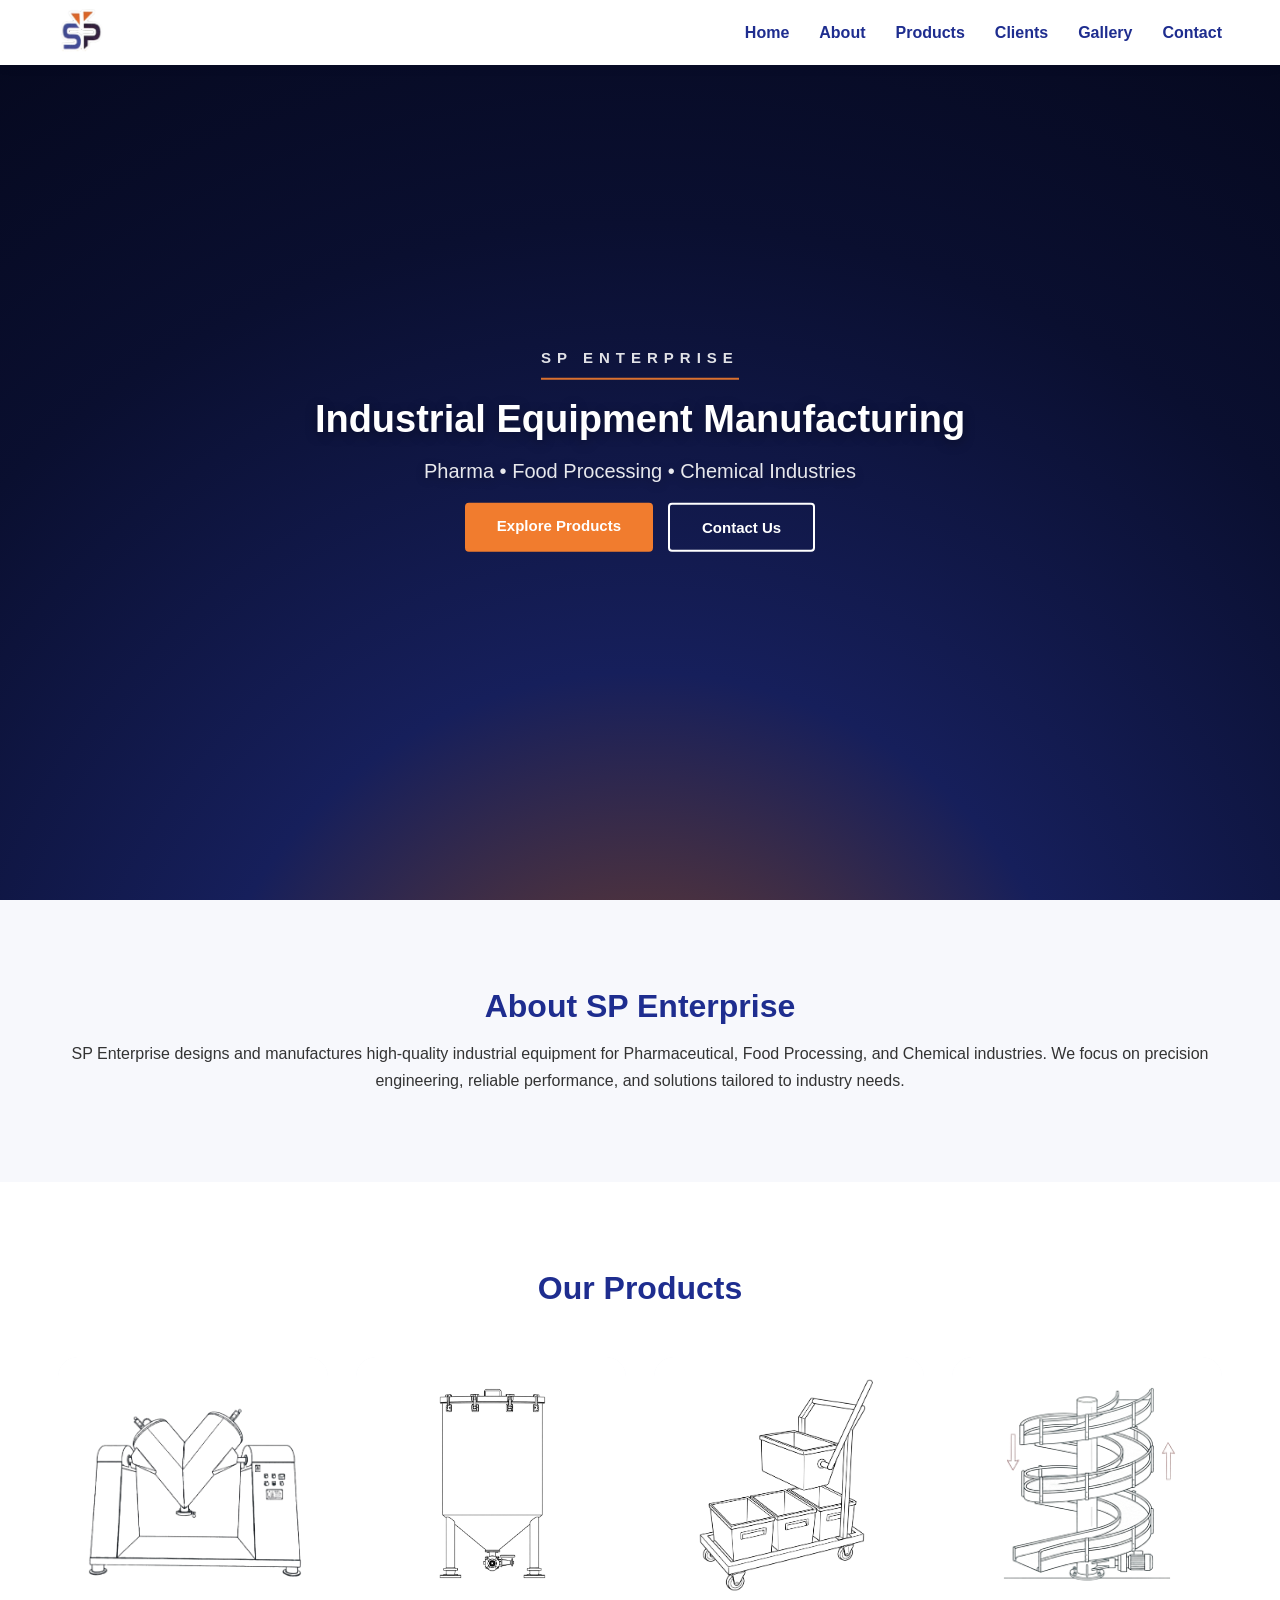
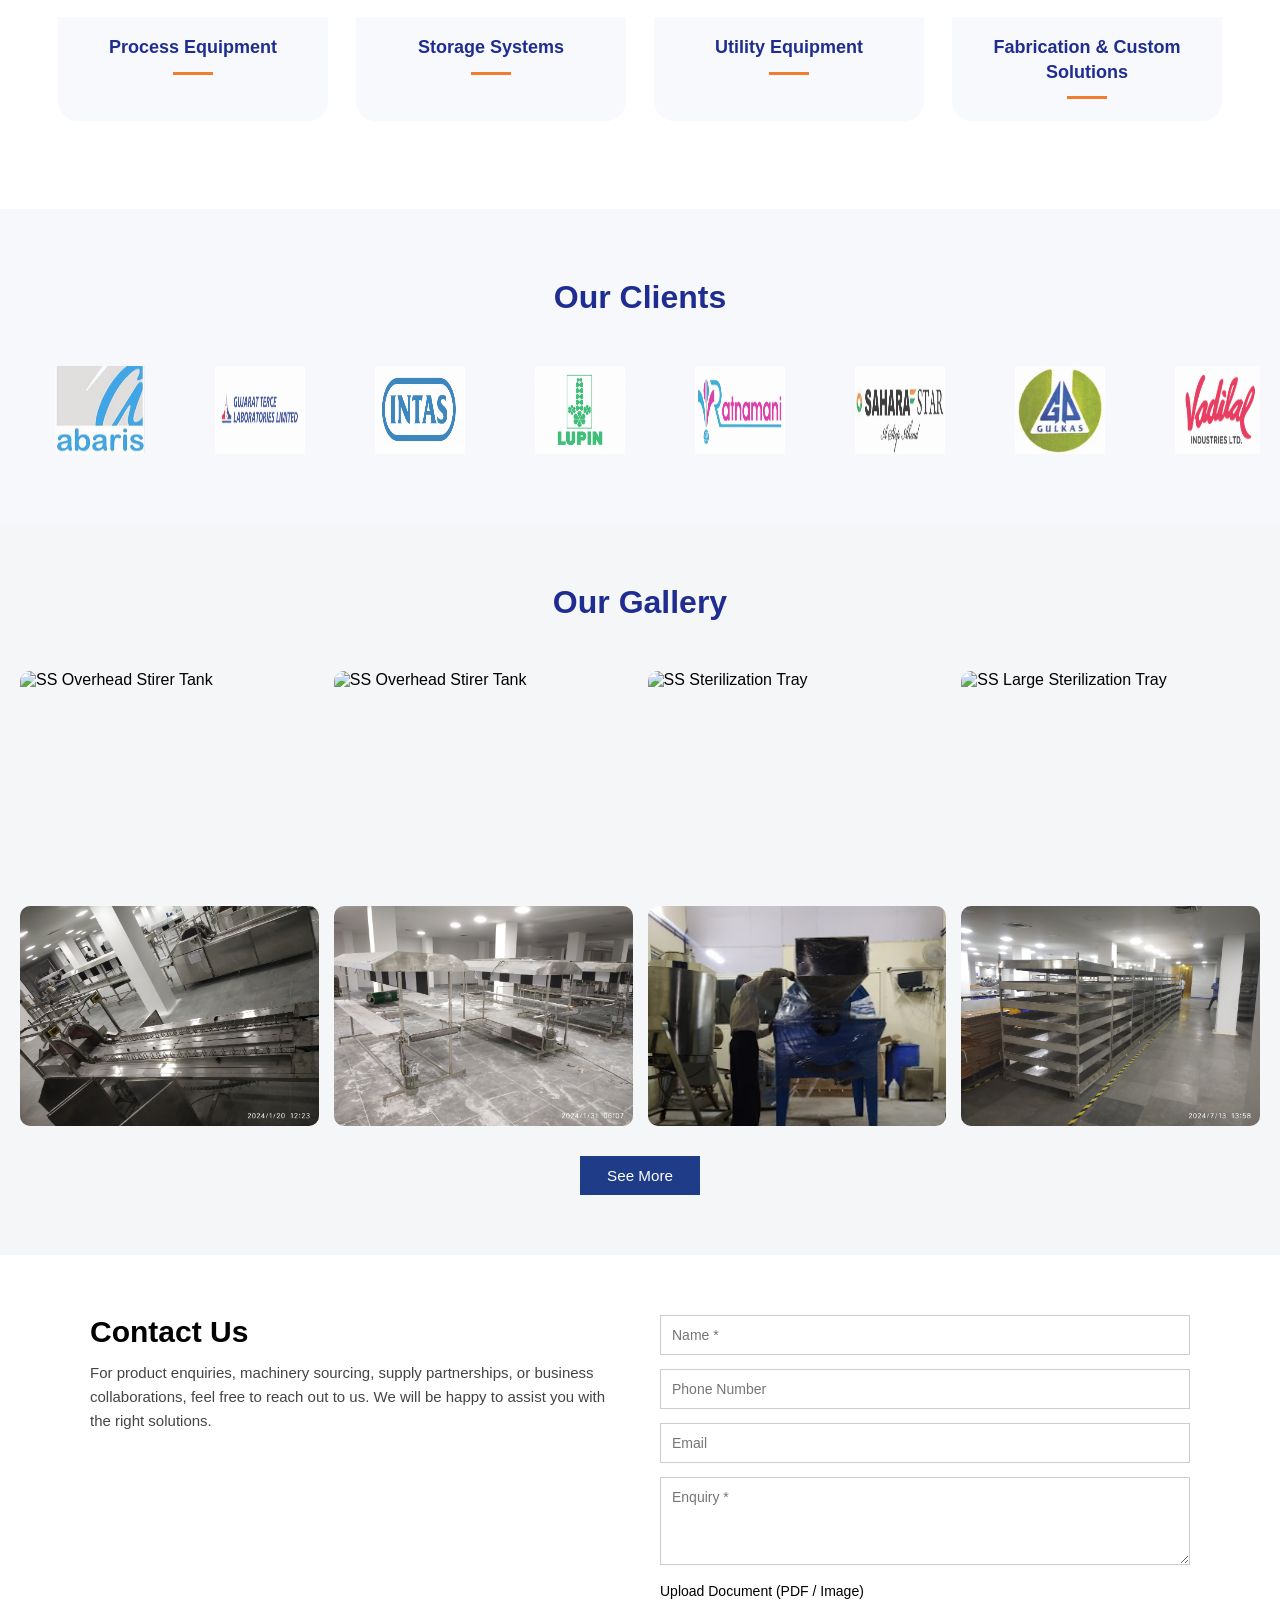
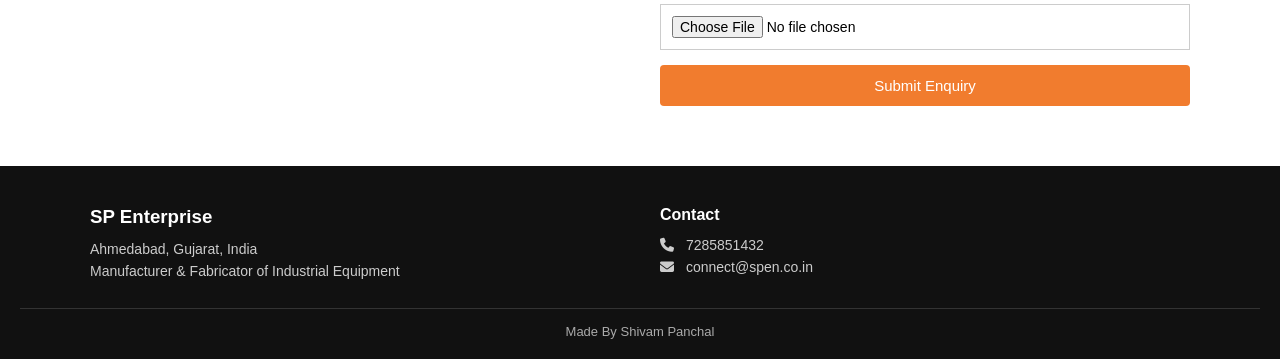
==== commit 7c8ee53e: "Corrected the Path Have corrected the Path" ====
--- a/index.html
+++ b/index.html
@@ -100,7 +100,7 @@
 
       <a href="storage_system.html" class="card-link">
         <div class="product-card">
-          <img src="IMG/Storage_System.png" alt="Storage Systems">
+          <img src="img/Storage_System.png" alt="Storage Systems">
           <h3>Storage Systems</h3>
         </div>
       </a>
@@ -108,21 +108,21 @@
       <!--
       <a href="pressure_and_sterilization.html" class="card-link">
         <div class="product-card">
-          <img src="IMG/autoclave.jpg" alt="Pressure & Sterilization Equipment">
+          <img src="img/autoclave.jpg" alt="Pressure & Sterilization Equipment">
           <h3>Pressure & Sterilization Equipment</h3>
         </div>
       </a>-->
 
       <a href="utility_equipments.html" class="card-link">
         <div class="product-card">
-          <img src="IMG/Utility.png" alt="Utility Equipment">
+          <img src="img/Utility.png" alt="Utility Equipment">
           <h3>Utility Equipment</h3>
         </div>
       </a>
 
       <a href="fabrication_and_custom_solution.html" class="card-link">
         <div class="product-card">
-          <img src="IMG/Custom_Solution.png" alt="Fabrication & Custom Solutions">
+          <img src="img/Custom_Solution.png" alt="Fabrication & Custom Solutions">
           <h3>Fabrication & Custom Solutions</h3>
         </div>
       </a>
